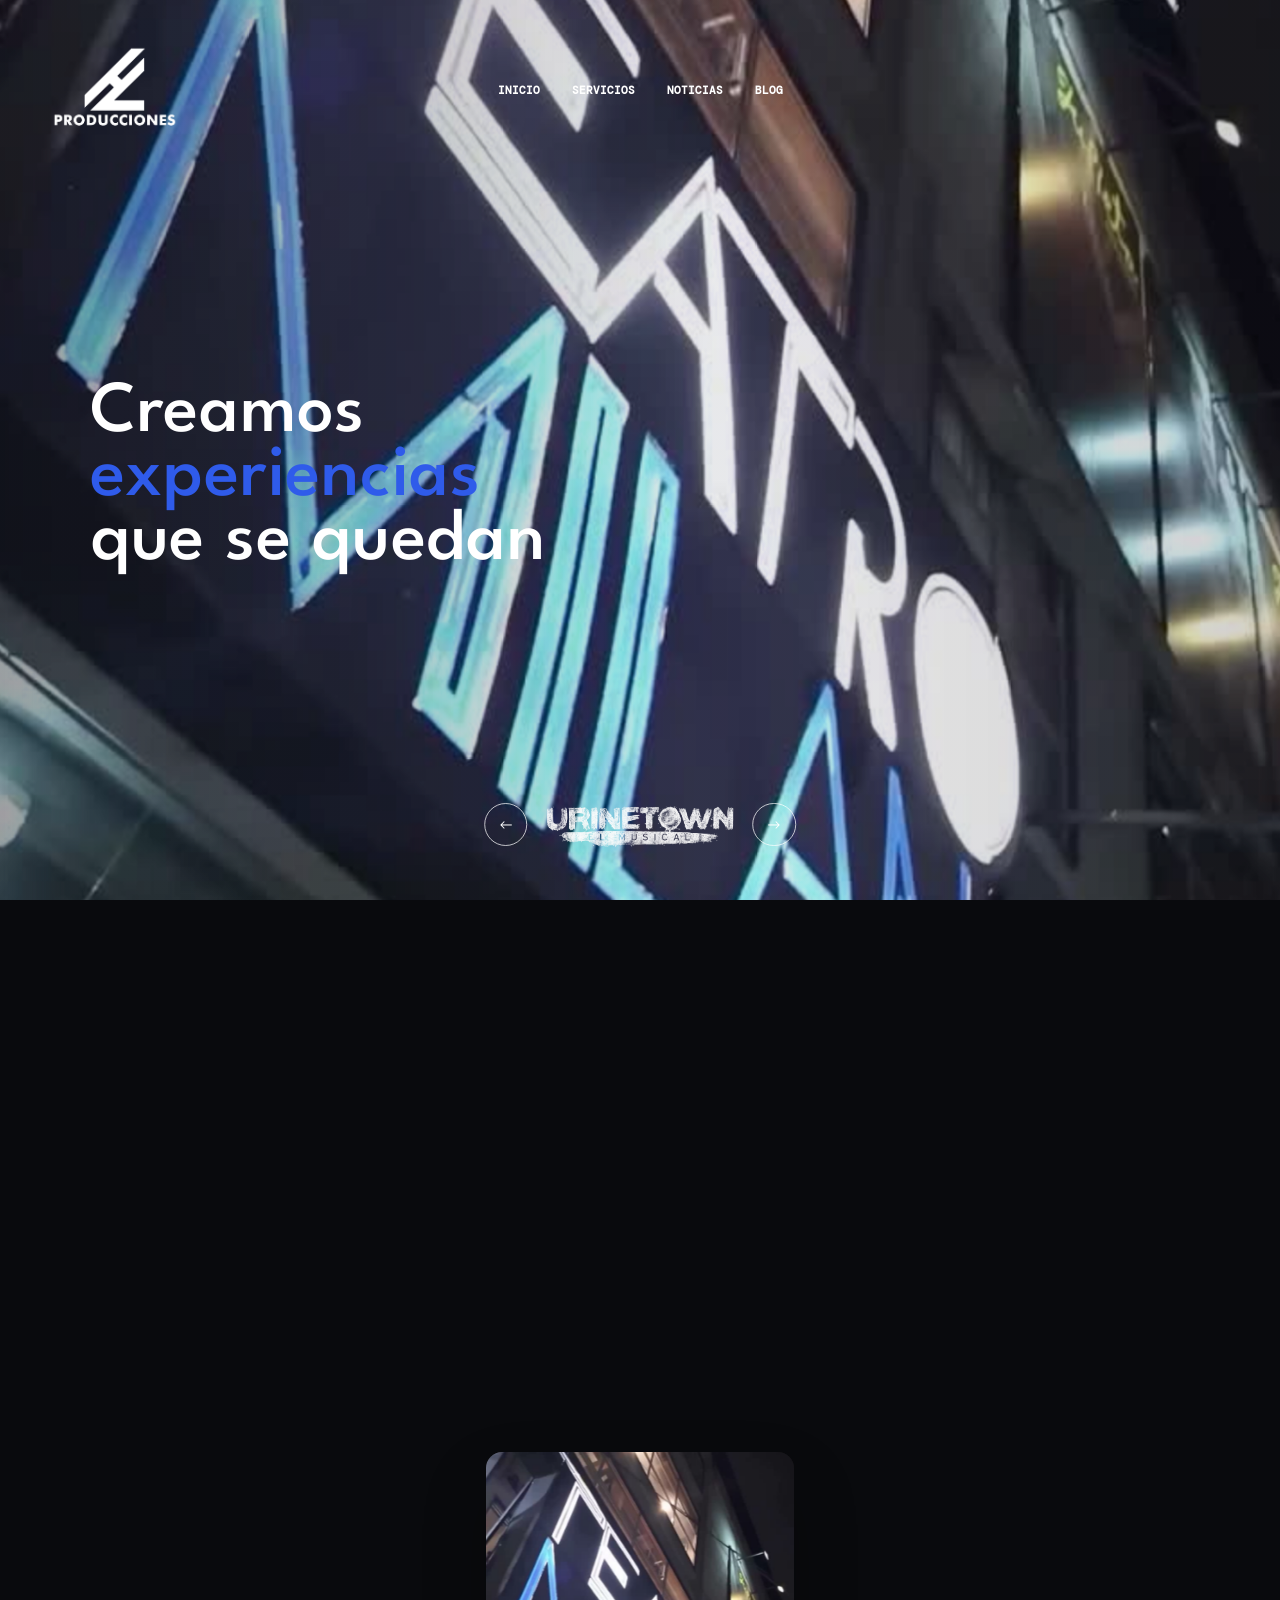
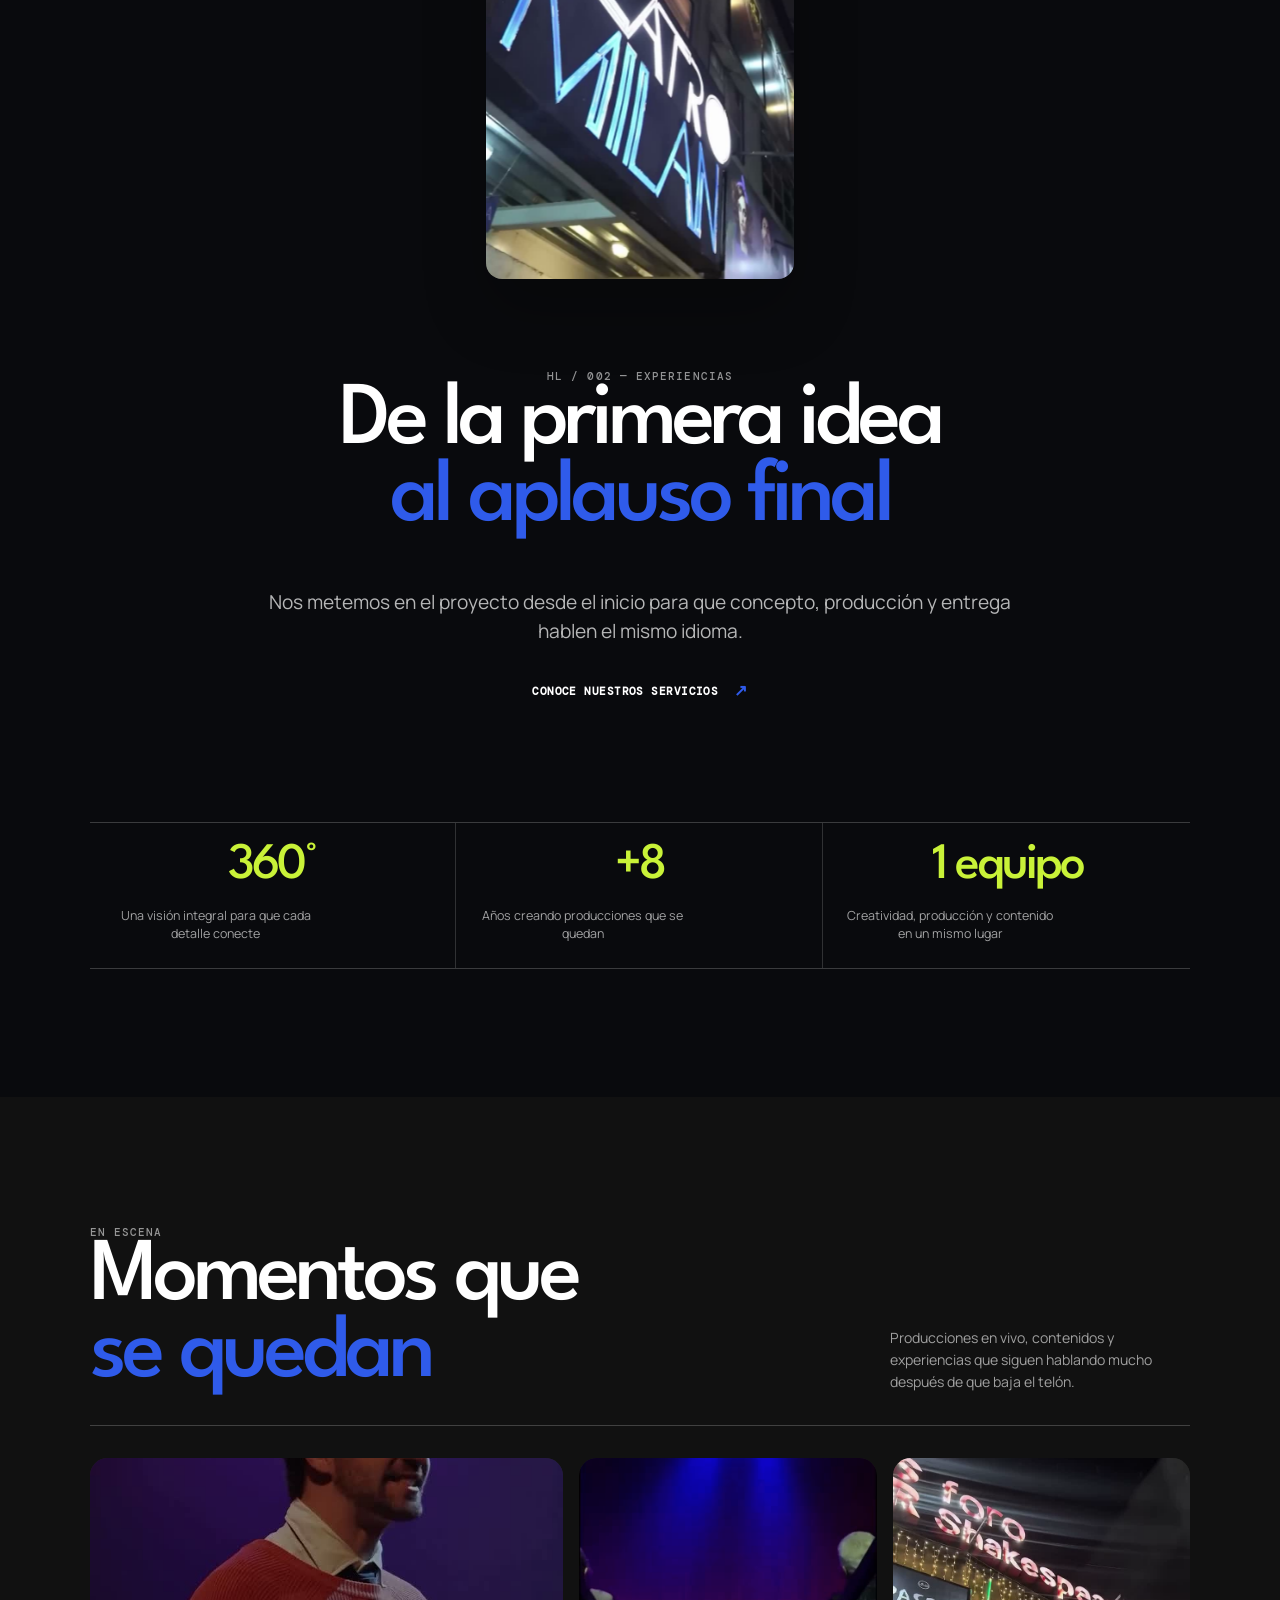
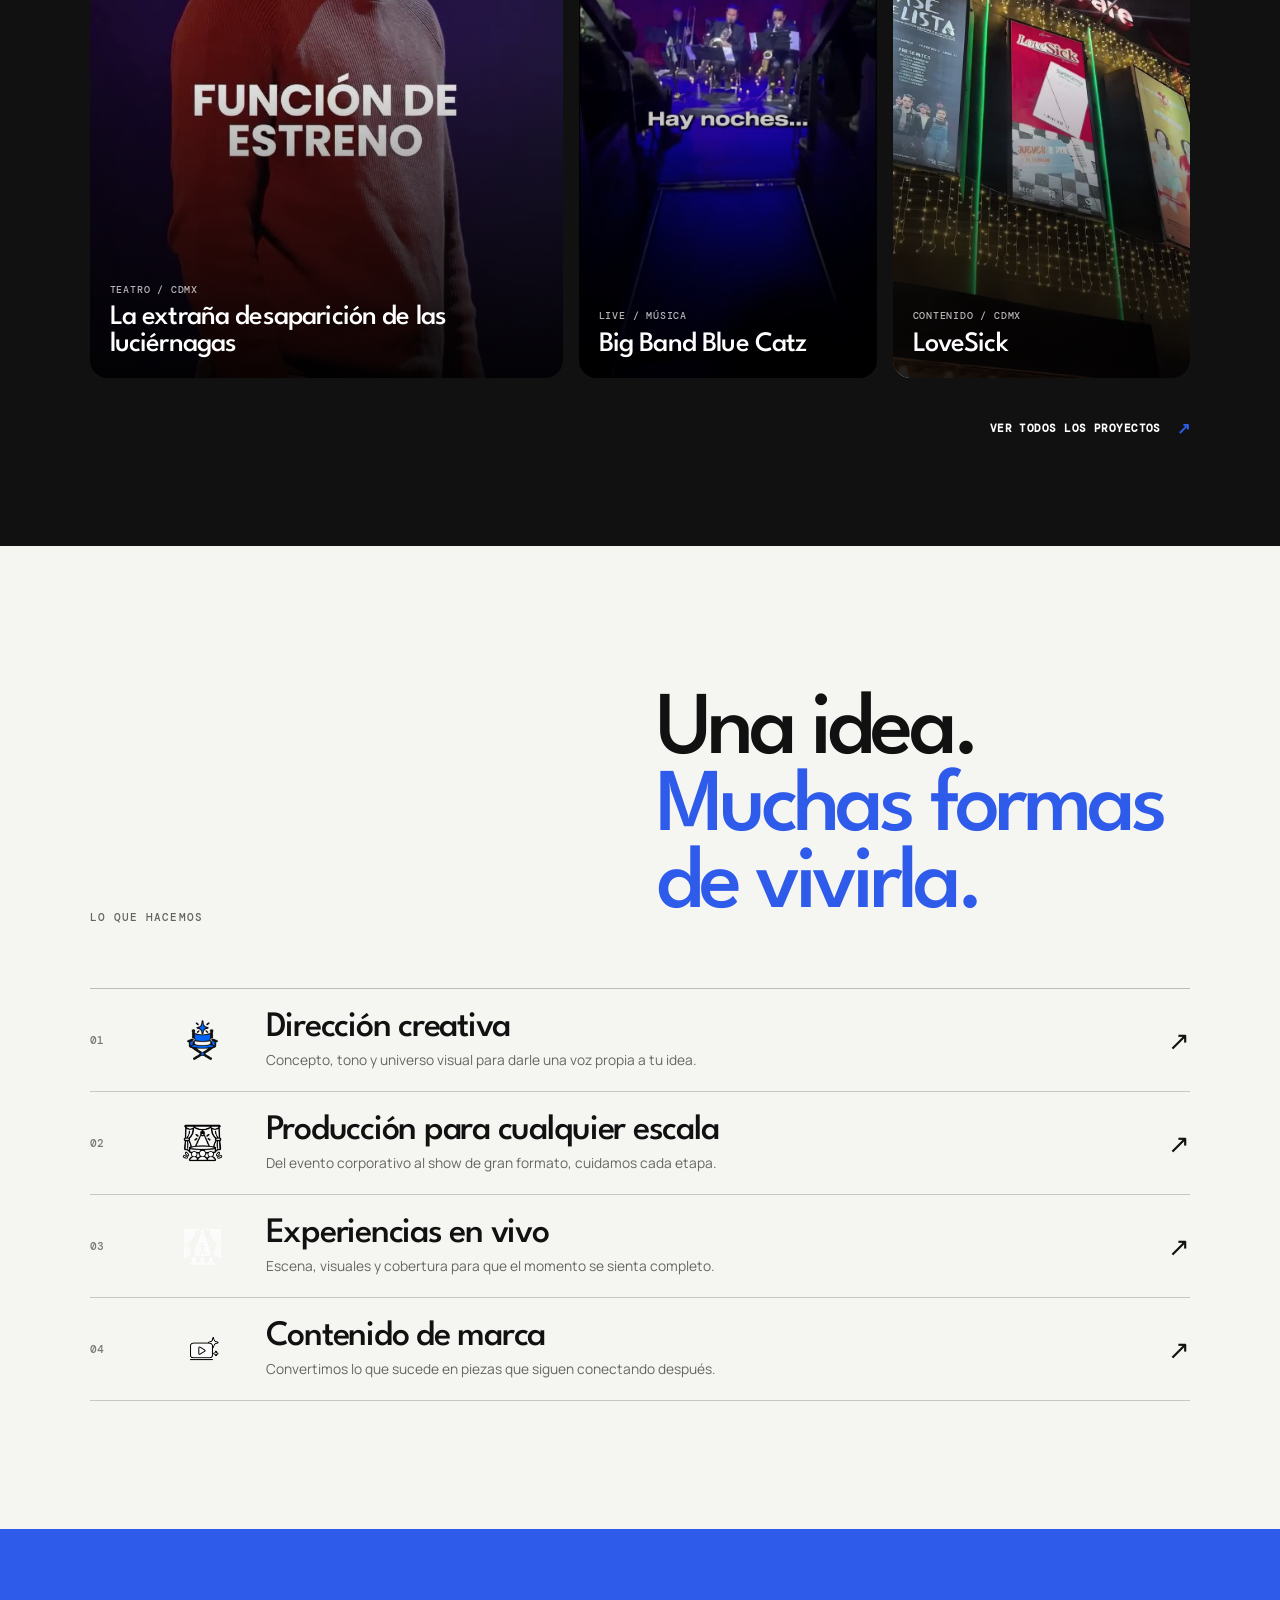
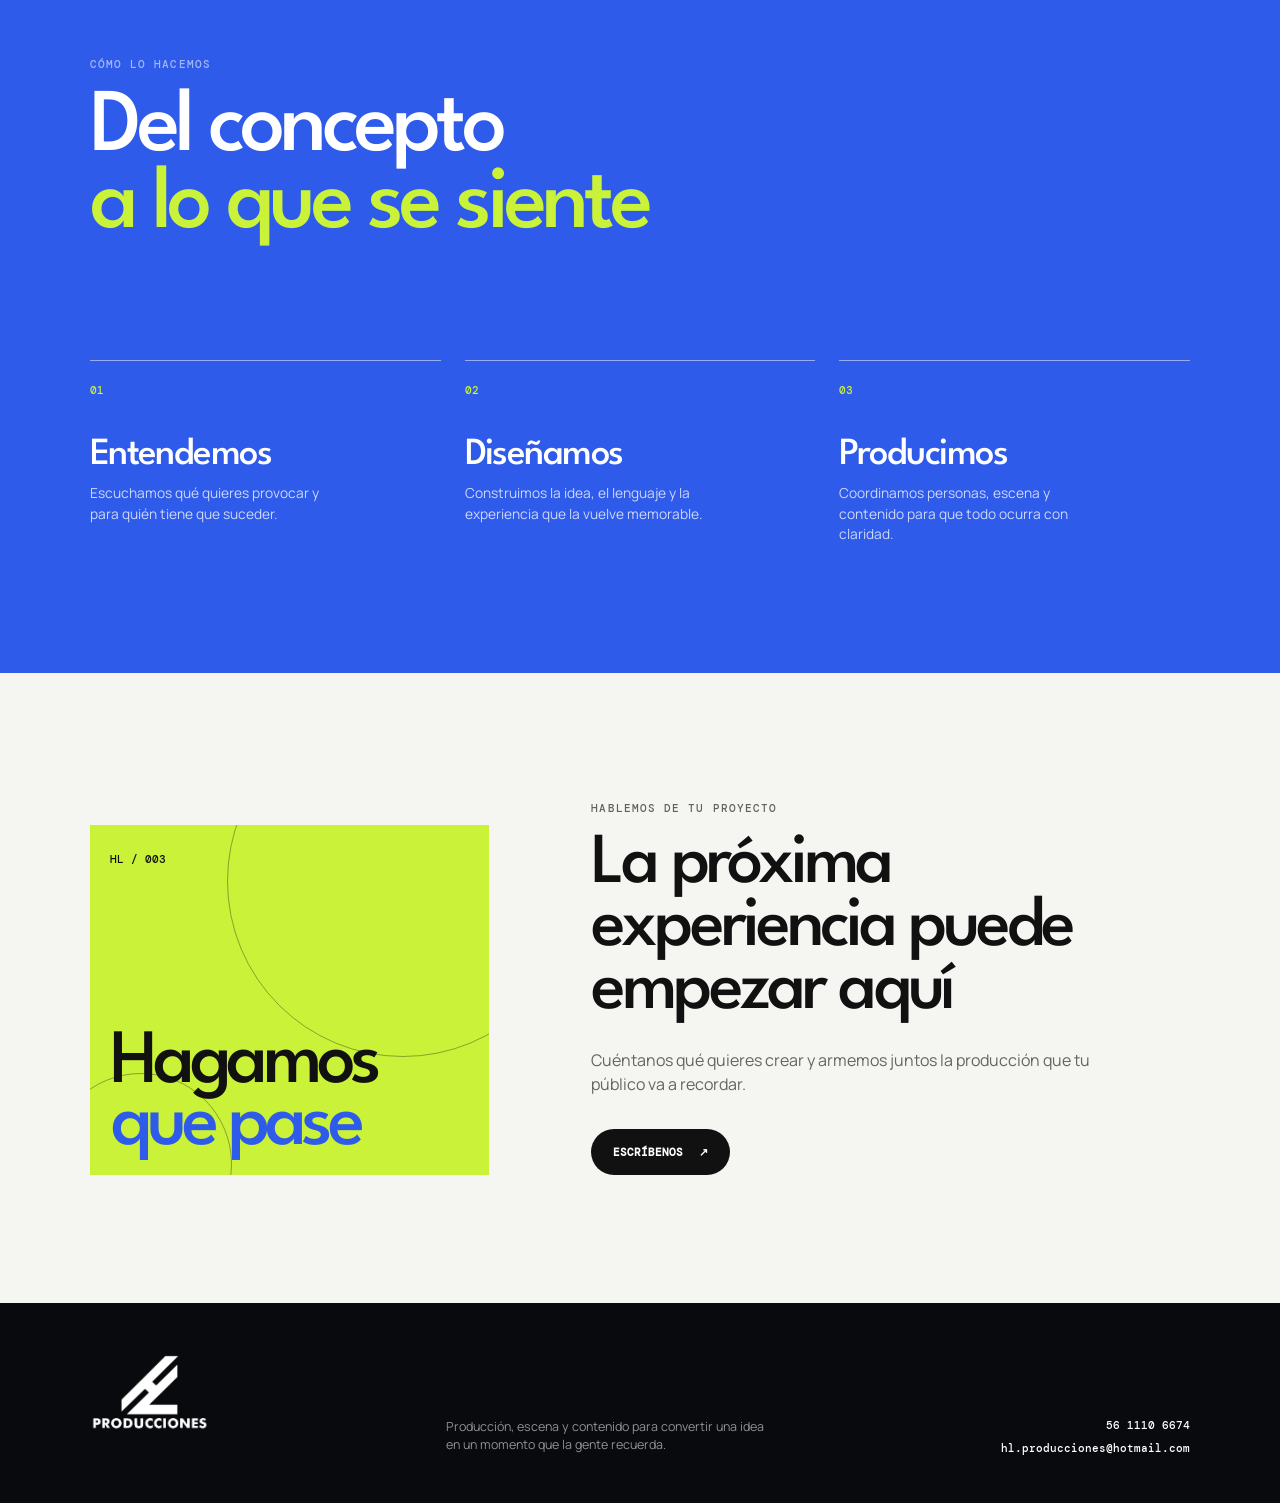
==== hl-home.html @ 24878f5d "Update hl-home.html" ====
<!doctype html>
<html lang="es">
  <head>
    <meta charset="UTF-8" />
    <meta name="viewport" content="width=device-width, initial-scale=1.0" />
    <meta name="description" content="HL Producciones convierte lo que sucede en vivo en historias que permanecen." />
    <title>HL Producciones — En vivo se queda</title>
    <link rel="icon" href="favicon.svg" type="image/svg+xml" />
    <link rel="preconnect" href="https://fonts.googleapis.com" />
    <link rel="preconnect" href="https://fonts.gstatic.com" crossorigin />
    <link href="https://fonts.googleapis.com/css2?family=DM+Mono:wght@400;500&family=League+Spartan:wght@600;700;800;900&family=Manrope:wght@400;500;600;700&display=swap" rel="stylesheet" />
    <link rel="stylesheet" href="hl-home.css?v=20261030-dcp-intro-1" />
  </head>
  <body>
    <main class="hl-home" id="inicio">
      <div class="hl-home-stage">
      <div class="hl-home-reel" aria-live="polite">
        <article class="hl-home-slide is-active" data-slide data-title="Urinetown / CDMX">
          <video autoplay muted loop playsinline preload="auto" poster="assets/poster-urinetownmx_hl_video.jpg" aria-label="Trailer de Urinetown"><source src="assets/urinetown-trailer.mp4" type="video/mp4" /></video>
        </article>
        <article class="hl-home-slide" data-slide data-title="Luciérnagas / CDMX">
          <video muted loop playsinline preload="metadata" poster="assets/poster-ig_luciernagas_desaparicion_hl_video.jpg" aria-label="Trailer de La extraña desaparición de las luciérnagas"><source src="assets/luciernagas-demo.mp4" type="video/mp4" /></video>
        </article>
        <article class="hl-home-slide" data-slide data-title="Premios ACPT / 2026">
          <video muted loop playsinline preload="metadata" aria-label="Premios ACPT 2026"><source src="assets/acpt-hero.mp4" type="video/mp4" /></video>
        </article>
        <article class="hl-home-slide" data-slide data-title="Big Band Blue Catz / Live">
          <video muted loop playsinline preload="metadata" poster="assets/poster-ig_hl_producciones_bigband_hl_001_video.jpg" aria-label="Big Band Blue Catz en vivo"><source src="assets/bluecatz-bigband.mp4" type="video/mp4" /></video>
        </article>
        <article class="hl-home-slide" data-slide data-title="LoveSICK / CDMX">
          <video muted loop playsinline preload="metadata" poster="assets/poster-ig_lovesick_cdmx_hl_001_video.jpg" aria-label="LoveSICK en Ciudad de México"><source src="assets/ig_lovesick_cdmx_hl_001_video.mp4" type="video/mp4" /></video>
        </article>
      </div>
      <div class="hl-home-wash" aria-hidden="true"></div>

      <header class="hl-home-header">
        <a class="hl-home-brand" href="index.html" aria-label="Volver a la página actual de HL Producciones"><img src="assets/hl-producciones-logo.png" alt="HL Producciones" /></a>
        <nav aria-label="Navegación de HL Producciones">
          <a href="index.html#inicio">Inicio</a>
          <a href="index.html?nav=20261027#inicio">Servicios</a>
          <a href="index.html#trabajo">Noticias</a>
          <a href="index.html#manifiesto">Blog</a>
        </nav>
      </header>

      <section class="hl-home-copy" aria-labelledby="hl-home-title">
        <h1 id="hl-home-title">Creamos<br /><em>experiencias</em><br />que se quedan</h1>
      </section>

      <div class="hl-home-controls" aria-label="Control del reel">
        <button type="button" data-prev aria-label="Video anterior">←</button>
        <div><strong data-current-title><img class="hl-home-current-logo" src="assets/urinetown-logo-generated.png" alt="Urinetown, el musical" /></strong></div>
        <button type="button" data-next aria-label="Siguiente video">→</button>
      </div>
      </div>
    </main>
    <section class="hl-home-intro hl-home-section" id="manifiesto" aria-labelledby="hl-home-intro-title">
      <div class="hl-home-intro-media" aria-hidden="true"></div>
      <div class="hl-home-section-kicker">HL / 002 — EXPERIENCIAS</div>
      <div class="hl-home-intro-grid">
        <h2 id="hl-home-intro-title">De la primera idea<br /><em>al aplauso final</em></h2>
        <div class="hl-home-intro-copy">
          <p>Nos metemos en el proyecto desde el inicio para que concepto, producción y entrega hablen el mismo idioma.</p>
          <a class="hl-home-outline-link" href="index.html?nav=20261027#servicios">Conoce nuestros servicios <span aria-hidden="true">↗</span></a>
        </div>
      </div>
      <div class="hl-home-metrics" aria-label="Experiencia de HL Producciones">
        <div><strong>360°</strong><span>Una visión integral para que cada detalle conecte</span></div>
        <div><strong>+8</strong><span>Años creando producciones que se quedan</span></div>
        <div><strong>1 equipo</strong><span>Creatividad, producción y contenido en un mismo lugar</span></div>
      </div>
    </section>

    <section class="hl-home-work hl-home-section" id="trabajo" aria-labelledby="hl-home-work-title">
      <div class="hl-home-work-heading">
        <div>
          <div class="hl-home-section-kicker">EN ESCENA</div>
          <h2 id="hl-home-work-title">Momentos que<br /><em>se quedan</em></h2>
        </div>
        <p>Producciones en vivo, contenidos y experiencias que siguen hablando mucho después de que baja el telón.</p>
      </div>
      <div class="hl-home-work-grid">
        <a class="hl-home-project hl-home-project--wide hl-home-reveal" href="index.html#trabajo">
          <img src="assets/poster-ig_luciernagas_desaparicion_hl_video.jpg" alt="La extraña desaparición de las luciérnagas" loading="lazy" />
          <span>Teatro / CDMX</span><strong>La extraña desaparición de las luciérnagas</strong>
        </a>
        <a class="hl-home-project hl-home-reveal" href="index.html#trabajo">
          <img src="assets/poster-ig_hl_producciones_bigband_hl_001_video.jpg" alt="Big Band Blue Catz en vivo" loading="lazy" />
          <span>Live / Música</span><strong>Big Band Blue Catz</strong>
        </a>
        <a class="hl-home-project hl-home-reveal" href="index.html#trabajo">
          <img src="assets/poster-ig_lovesick_cdmx_hl_001_video.jpg" alt="LoveSick en Ciudad de México" loading="lazy" />
          <span>Contenido / CDMX</span><strong>LoveSick</strong>
        </a>
      </div>
      <a class="hl-home-text-link" href="index.html#trabajo">Ver todos los proyectos <span aria-hidden="true">↗</span></a>
    </section>

    <section class="hl-home-services hl-home-section" id="servicios" aria-labelledby="hl-home-services-title">
      <div class="hl-home-services-heading">
        <div class="hl-home-section-kicker">LO QUE HACEMOS</div>
        <h2 id="hl-home-services-title">Una idea.<br /><em>Muchas formas de vivirla.</em></h2>
      </div>
      <div class="hl-home-service-list">
        <a href="index.html?nav=20261027#servicios" class="hl-home-service hl-home-reveal"><span>01</span><img src="assets/creative-direction-icon.png" alt="" aria-hidden="true" /><div><h3>Dirección creativa</h3><p>Concepto, tono y universo visual para darle una voz propia a tu idea.</p></div><b aria-hidden="true">↗</b></a>
        <a href="index.html?nav=20261027#servicios" class="hl-home-service hl-home-reveal"><span>02</span><img src="assets/corporate-show-icon-white-heads.png" alt="" aria-hidden="true" /><div><h3>Producción para cualquier escala</h3><p>Del evento corporativo al show de gran formato, cuidamos cada etapa.</p></div><b aria-hidden="true">↗</b></a>
        <a href="index.html?nav=20261027#servicios" class="hl-home-service hl-home-reveal"><span>03</span><img src="assets/live-experiences-icon-white.png" alt="" aria-hidden="true" /><div><h3>Experiencias en vivo</h3><p>Escena, visuales y cobertura para que el momento se sienta completo.</p></div><b aria-hidden="true">↗</b></a>
        <a href="index.html?nav=20261027#servicios" class="hl-home-service hl-home-reveal"><span>04</span><img src="assets/content-brand-icon-generated.png" alt="" aria-hidden="true" /><div><h3>Contenido de marca</h3><p>Convertimos lo que sucede en piezas que siguen conectando después.</p></div><b aria-hidden="true">↗</b></a>
      </div>
    </section>

    <section class="hl-home-process hl-home-section" id="proceso" aria-labelledby="hl-home-process-title">
      <div class="hl-home-section-kicker">CÓMO LO HACEMOS</div>
      <h2 id="hl-home-process-title">Del concepto<br /><em>a lo que se siente</em></h2>
      <ol class="hl-home-process-list">
        <li><span>01</span><h3>Entendemos</h3><p>Escuchamos qué quieres provocar y para quién tiene que suceder.</p></li>
        <li><span>02</span><h3>Diseñamos</h3><p>Construimos la idea, el lenguaje y la experiencia que la vuelve memorable.</p></li>
        <li><span>03</span><h3>Producimos</h3><p>Coordinamos personas, escena y contenido para que todo ocurra con claridad.</p></li>
      </ol>
    </section>

    <section class="hl-home-contact-section" id="contacto" aria-labelledby="hl-home-contact-title">
      <div class="hl-home-contact-art"><span>HL / 003</span><strong>Hagamos<br /><em>que pase</em></strong></div>
      <div class="hl-home-contact-copy"><div class="hl-home-section-kicker">HABLEMOS DE TU PROYECTO</div><h2 id="hl-home-contact-title">La próxima experiencia puede empezar aquí</h2><p>Cuéntanos qué quieres crear y armemos juntos la producción que tu público va a recordar.</p><a class="hl-home-button" href="mailto:hl.producciones@hotmail.com">Escríbenos <span aria-hidden="true">↗</span></a></div>
    </section>

    <footer class="hl-home-footer-new"><img src="assets/hl-producciones-logo.png" alt="HL Producciones" /><p>Producción, escena y contenido para convertir una idea en un momento que la gente recuerda.</p><div><a href="tel:+525611106674">56 1110 6674</a><a href="mailto:hl.producciones@hotmail.com">hl.producciones@hotmail.com</a></div></footer>
    <script src="hl-home.js?v=20261030-dcp-intro-1"></script>
    <script src="page-transition.js?v=20261027-2"></script>
  </body>
</html>
---- hl-home.css ----
@view-transition { navigation:auto; }

::view-transition-group(root) { animation-duration:.78s; animation-timing-function:cubic-bezier(.22,.78,.18,1); }
::view-transition-old(root) { animation:hl-page-away .78s both; transform-origin:center; }
::view-transition-new(root) { animation:hl-page-in .78s both; transform-origin:center; }
@keyframes hl-page-away {
  0% { opacity:1; transform:scale(1); filter:brightness(1); }
  58% { opacity:1; transform:scale(.94); filter:brightness(1.55); }
  100% { opacity:0; transform:scale(.82); filter:brightness(2.2); }
}
@keyframes hl-page-in {
  0% { opacity:0; transform:scale(1.08); filter:brightness(1.8); }
  42% { opacity:1; transform:scale(1.02); filter:brightness(1.18); }
  100% { opacity:1; transform:scale(1); filter:brightness(1); }
}
@media (prefers-reduced-motion:reduce) {
  ::view-transition-group(root), ::view-transition-old(root), ::view-transition-new(root) { animation-duration:1ms; }
}

.hl-transition-layer { position:fixed; inset:0; z-index:2147483647; pointer-events:none; opacity:0; background:linear-gradient(135deg,#070b18 0%,#101d42 34%,#203f9d 72%,#2f5bea 100%); clip-path:circle(0 at 50% 50%); }
.hl-transition-layer img { position:absolute; top:50%; left:50%; width:min(180px,28vw); height:auto; filter:brightness(0) invert(1); transform:translate(-50%,-50%); }
body.is-page-leaving .hl-transition-layer { opacity:1; animation:hl-flash-away .56s cubic-bezier(.7,0,.2,1) both; }
body.is-page-entering .hl-transition-layer { opacity:1; animation:hl-flash-reveal .82s cubic-bezier(.22,.78,.18,1) both; }
@keyframes hl-flash-away { 0% { clip-path:circle(0 at 50% 50%); opacity:0; } 28% { opacity:1; } 100% { clip-path:circle(150% at 50% 50%); opacity:1; } }
@keyframes hl-flash-reveal { 0% { clip-path:circle(150% at 50% 50%); opacity:1; } 72% { opacity:1; } 100% { clip-path:circle(0 at 50% 50%); opacity:0; } }
@media (prefers-reduced-motion:reduce) { body.is-page-leaving .hl-transition-layer, body.is-page-entering .hl-transition-layer { animation-duration:1ms; } }

:root { --ink:#090a0d; --lime:#c9f238; --white:#fff; --mono:"DM Mono", monospace; --display:"League Spartan", Arial, sans-serif; --body:"Manrope", Arial, sans-serif; --ease:cubic-bezier(.22,.78,.18,1); }
* { box-sizing:border-box; }
html, body { margin:0; min-height:100%; background:var(--ink); color:var(--white); font-family:var(--body); }
body { overflow-x:hidden; }
a { color:inherit; text-decoration:none; }
button { font:inherit; cursor:pointer; }
.hl-home { position:relative; min-height:150svh; background:var(--ink); }
.hl-home-stage { position:sticky; top:0; z-index:3; height:100svh; overflow:hidden; isolation:isolate; background:var(--ink); }
.hl-home-reel, .hl-home-wash, .hl-home-reel::after { position:absolute; inset:0; }
.hl-home-reel { z-index:-3; --reveal-progress:0; --reveal-x-inset:clamp(8rem,38vw,42rem); --reveal-top-inset:clamp(1rem,8vh,5rem); --reveal-bottom-inset:clamp(7rem,30vh,18rem); --reveal-radius:clamp(1.5rem,3vw,2.5rem); inset:calc(var(--reveal-top-inset) * var(--reveal-progress)) calc(var(--reveal-x-inset) * var(--reveal-progress)) calc(var(--reveal-bottom-inset) * var(--reveal-progress)) calc(var(--reveal-x-inset) * var(--reveal-progress)); overflow:hidden; border-radius:calc(var(--reveal-radius) * var(--reveal-progress)); background:#111; transform:none; will-change:transform,inset,border-radius; }
.hl-home-reel::after { content:""; z-index:2; pointer-events:none; background:linear-gradient(90deg,rgba(5,6,9,.38),rgba(5,6,9,.08) 56%,rgba(5,6,9,.18)); }
.hl-home-slide { position:absolute; inset:0; opacity:0; transition:opacity 1.15s var(--ease); }
.hl-home-slide.is-active { opacity:1; z-index:1; }
.hl-home-slide video { width:100%; height:100%; display:block; object-fit:cover; object-position:center; filter:none; transform:scale(1.01); will-change:transform; }
.hl-home-wash { z-index:-1; background:transparent; pointer-events:none; }
.hl-home-header { position:absolute; z-index:5; top:1.6rem; right:3.2rem; left:3.2rem; display:grid; grid-template-columns:1fr auto 1fr; align-items:center; gap:2rem; }
.hl-home-brand img { width:128px; display:block; filter:brightness(0) invert(1); }
.hl-home-header nav { display:flex; gap:2rem; font:600 .68rem var(--mono); text-transform:uppercase; }
.hl-home-header nav a { transition:color .25s ease; }
.hl-home-header nav a:hover, .hl-home-header nav a:focus-visible { color:#2f5bea; }
.hl-home-contact { justify-self:end; display:inline-flex; align-items:center; gap:.65rem; padding:.8rem 1.15rem; border-radius:999px; background:#fff; color:#111; font:700 .68rem var(--body); text-transform:uppercase; }
.hl-home-contact span { width:7px; height:7px; border-radius:50%; background:#e93642; }
.hl-home-copy { position:absolute; z-index:4; left:clamp(1.5rem,7vw,7rem); bottom:clamp(17rem,34vh,23rem); max-width:800px; will-change:transform,opacity; }
.hl-home-kicker { display:flex; align-items:center; gap:.65rem; margin:0 0 1.4rem; color:rgba(255,255,255,.74); font:500 .68rem var(--mono); letter-spacing:.08em; }
.hl-home-kicker i { width:7px; height:7px; border-radius:50%; background:var(--lime); box-shadow:0 0 0 5px rgba(201,242,56,.15); }
.hl-home-copy h1 { margin:0 0 1.2rem; max-width:850px; font:500 clamp(3.3rem,5.7vw,6.3rem)/.88 var(--display); letter-spacing:.01em; }
.hl-home-copy h1 em { color:#2f5bea; font-style:normal; }
.hl-home-copy p:not(.hl-home-kicker) { max-width:430px; margin:0 0 1.8rem; color:rgba(255,255,255,.85); font-size:clamp(.9rem,1.15vw,1.1rem); line-height:1.5; }
.hl-home-button { display:inline-flex; gap:1rem; align-items:center; padding:1rem 1.4rem; border-radius:999px; background:#fff; color:#111; font:700 .68rem var(--mono); text-transform:uppercase; transition:transform .25s var(--ease),background .25s ease; }
.hl-home-button:hover { background:var(--lime); transform:translateY(-3px); }
.hl-home-controls { position:absolute; z-index:20; isolation:isolate; pointer-events:auto; left:50%; right:auto; bottom:clamp(2rem,6vh,4rem); display:flex; align-items:center; gap:1.1rem; transform:translateX(-50%); }
.hl-home-controls button { position:relative; z-index:21; display:grid; width:2.7rem; height:2.7rem; place-items:center; border:1px solid rgba(255,255,255,.72); border-radius:50%; background:transparent; color:#fff; touch-action:manipulation; transition:.25s ease; }
.hl-home-controls button:hover { background:#fff; color:#111; }
.hl-home-controls div { display:grid; min-width:190px; gap:.3rem; text-align:center; }
.hl-home-controls strong { font:500 1rem/1 var(--display); }
.hl-home-current-logo { display:block; width:min(190px,32vw); height:auto; max-height:42px; object-fit:contain; transform:scale(1.55); transform-origin:center; }
.hl-home-follow { position:relative; z-index:1; display:grid; justify-items:center; min-height:56vh; padding:clamp(5rem,10vw,10rem) 1.5rem; background:#090a0d; color:#fff; text-align:center; transform:translateY(calc((1 - var(--follow-enter, 0)) * 1.5rem)); }
.hl-home-follow-kicker { margin:0 0 1.4rem; color:#2f5bea; font:500 .68rem var(--mono); letter-spacing:.1em; text-transform:uppercase; }
.hl-home-follow h2 { max-width:760px; margin:0; font:500 clamp(2.4rem,5.5vw,5.8rem)/.9 var(--display); letter-spacing:.01em; }
.hl-home-follow-body { max-width:520px; margin:2rem 0 0; color:rgba(255,255,255,.7); font-size:clamp(.9rem,1.2vw,1.1rem); line-height:1.55; }
.hl-home-footer { position:absolute; z-index:4; right:clamp(1.5rem,7vw,7rem); bottom:1.8rem; left:clamp(1.5rem,7vw,7rem); display:flex; align-items:center; gap:clamp(1.2rem,3.8vw,4rem); border-top:1px solid rgba(255,255,255,.28); padding-top:1rem; }
.hl-home-footer span { margin-right:auto; color:rgba(255,255,255,.58); font:500 .58rem var(--mono); letter-spacing:.08em; white-space:nowrap; }
.hl-home-footer img { max-width:108px; max-height:25px; width:auto; object-fit:contain; filter:brightness(0) invert(1); opacity:.8; }
@media (max-width:900px) { .hl-home-header { top:1rem; right:1.2rem; left:1.2rem; grid-template-columns:1fr auto; }.hl-home-header nav { position:absolute; top:4.3rem; right:0; display:none; padding:1rem; background:rgba(7,8,11,.92); }.hl-home-header nav.is-open { display:grid; }.hl-home-reel { --reveal-x-inset:clamp(1rem,6vw,2.5rem); --reveal-top-inset:1rem; --reveal-bottom-inset:clamp(9rem,24vh,14rem); --reveal-radius:1.25rem; }.hl-home-copy { right:1.5rem; bottom:19rem; left:1.5rem; }.hl-home-copy h1 { font-size:clamp(3rem,12.5vw,5.9rem); }.hl-home-controls { right:auto; bottom:3rem; left:50%; justify-content:center; transform:translateX(-50%); }.hl-home-controls div { min-width:0; flex:0 1 190px; }.hl-home-footer { right:1.5rem; bottom:1rem; left:1.5rem; gap:1rem; overflow:hidden; }.hl-home-footer span { display:none; }.hl-home-footer img { max-width:72px; max-height:20px; } }
@media (min-width:901px) and (max-height:700px) { .hl-home-header { top:1rem; right:2rem; left:2rem; gap:1rem; }.hl-home-brand img { width:100px; }.hl-home-header nav { gap:1.25rem; font-size:.6rem; }.hl-home-copy { bottom:11rem; max-width:620px; }.hl-home-copy h1 { max-width:620px; font-size:clamp(3.45rem,5.4vw,4.8rem); line-height:.9; }.hl-home-controls { bottom:1.25rem; gap:.85rem; }.hl-home-controls div { min-width:150px; }.hl-home-current-logo { width:min(155px,20vw); max-height:34px; transform:scale(1.35); } }
@media (max-width:560px) { .hl-home { min-height:165svh; }.hl-home-reel { --reveal-inset:1.25rem; --reveal-radius:1rem; }.hl-home-brand img { width:106px; }.hl-home-contact { padding:.7rem .85rem; font-size:.58rem; }.hl-home-copy { bottom:21rem; }.hl-home-copy h1 { font-size:clamp(2.7rem,12.5vw,4.1rem); }.hl-home-copy p:not(.hl-home-kicker) { max-width:300px; font-size:.82rem; }.hl-home-controls { bottom:2.5rem; }.hl-home-controls div { flex-basis:150px; }.hl-home-controls strong { font-size:.9rem; }.hl-home-footer img { max-width:58px; max-height:17px; } }
@media (prefers-reduced-motion:reduce) { .hl-home { min-height:100svh; }.hl-home-stage { position:relative; }.hl-home-reel { inset:0; border-radius:0; opacity:1 !important; transform:none !important; }.hl-home-follow { transform:none; } }
@media (prefers-reduced-motion:reduce) { .hl-home-slide { transition:none; }.hl-home-slide video { transform:none; } }

/* Home narrative sections: the same editorial rhythm as the hero, adapted to HL. */
.hl-home-section { position:relative; padding:clamp(5rem,10vw,10rem) clamp(1.25rem,7vw,7rem); }
.hl-home-section-kicker { color:rgba(255,255,255,.56); font:500 .68rem var(--mono); letter-spacing:.1em; text-transform:uppercase; }
.hl-home-intro { --hero-overlap:0px; position:relative; z-index:1; margin-top:0; padding-top:clamp(4rem,8vw,7rem); background:#090a0d; text-align:center; }
.hl-home-intro-media { width:min(24rem,24vw); aspect-ratio:.72; margin:0 auto clamp(3.5rem,7vw,6rem); overflow:hidden; border-radius:1rem; background:#111; box-shadow:0 2rem 4rem rgba(0,0,0,.24); }
.hl-home-intro-media .hl-home-slide { position:relative; inset:auto; height:100%; opacity:1; }
.hl-home-intro-media video { width:100%; height:100%; display:block; object-fit:cover; }
.hl-home-intro-grid { display:block; max-width:1050px; margin:0 auto; }
.hl-home-intro h2, .hl-home-work h2, .hl-home-services h2, .hl-home-process h2 { margin:0; color:#fff; font:500 clamp(3rem,7vw,7.4rem)/.86 var(--display); letter-spacing:-.055em; }
.hl-home-intro h2 em, .hl-home-work h2 em, .hl-home-services h2 em, .hl-home-process h2 em { color:#2f5bea; font-style:normal; }
.hl-home-intro-copy { max-width:760px; margin:clamp(2rem,4vw,3.5rem) auto 0; padding-bottom:.35rem; }
.hl-home-intro-copy p { margin:0 0 2rem; color:rgba(255,255,255,.7); font-size:clamp(1rem,1.5vw,1.25rem); line-height:1.5; }
.hl-home-outline-link, .hl-home-text-link { display:inline-flex; gap:1rem; align-items:center; color:#fff; font:600 .7rem var(--mono); letter-spacing:.04em; text-transform:uppercase; }
.hl-home-outline-link span, .hl-home-text-link span { color:#2f5bea; font-size:1rem; }
.hl-home-metrics { display:grid; grid-template-columns:repeat(3,1fr); gap:1px; margin-top:clamp(4rem,9vw,9rem); border-top:1px solid rgba(255,255,255,.2); border-bottom:1px solid rgba(255,255,255,.2); }
.hl-home-metrics div { display:grid; gap:.8rem; min-height:145px; padding:1.25rem 1rem; border-right:1px solid rgba(255,255,255,.16); }
.hl-home-metrics div:last-child { border-right:0; }
.hl-home-metrics strong { color:#c9f238; font:500 clamp(2rem,4vw,4.2rem)/.9 var(--display); letter-spacing:-.06em; }
.hl-home-metrics span { max-width:220px; color:rgba(255,255,255,.62); font-size:.78rem; line-height:1.45; }
.hl-home-work { background:#111; }
.hl-home-work-heading { display:flex; justify-content:space-between; align-items:end; gap:2rem; padding-bottom:2rem; border-bottom:1px solid rgba(255,255,255,.2); }
.hl-home-work-heading > p { max-width:300px; margin:0; color:rgba(255,255,255,.6); font-size:.88rem; line-height:1.55; }
.hl-home-work-grid { display:grid; grid-template-columns:1.35fr .85fr .85fr; gap:1rem; margin:2rem 0 2.5rem; }
.hl-home-project { position:relative; display:flex; min-height:370px; flex-direction:column; justify-content:end; overflow:hidden; padding:1.25rem; border-radius:1.1rem; background:#202020; color:#fff; isolation:isolate; transition:transform .45s var(--ease); }
.hl-home-project--wide { min-height:520px; }
.hl-home-project::after { content:""; position:absolute; z-index:-1; inset:35% 0 0; background:linear-gradient(180deg,transparent,rgba(0,0,0,.88)); }
.hl-home-project img { position:absolute; z-index:-2; inset:0; width:100%; height:100%; object-fit:cover; filter:saturate(.8); transition:transform .7s var(--ease), filter .7s ease; }
.hl-home-project:hover { transform:translateY(-6px); }
.hl-home-project:hover img { transform:scale(1.06); filter:saturate(1); }
.hl-home-project span { color:rgba(255,255,255,.7); font:500 .62rem var(--mono); letter-spacing:.08em; text-transform:uppercase; }
.hl-home-project strong { max-width:400px; margin-top:.55rem; font:500 clamp(1.35rem,2.2vw,2.15rem)/.95 var(--display); letter-spacing:-.03em; }
.hl-home-text-link { float:right; }
.hl-home-services { background:#f5f5f2; color:#111; }
.hl-home-services .hl-home-section-kicker { color:#62645e; }
.hl-home-services h2 { margin-top:1.2rem; color:#111; }
.hl-home-services h2 em { color:#2f5bea; }
.hl-home-services-heading { display:grid; grid-template-columns:1fr 1fr; align-items:end; gap:2rem; margin-bottom:4rem; }
.hl-home-service-list { border-top:1px solid rgba(17,17,17,.25); }
.hl-home-service { display:grid; grid-template-columns:4rem 4rem minmax(0,1fr) auto; gap:1.5rem; align-items:center; padding:1.35rem 0; border-bottom:1px solid rgba(17,17,17,.2); color:#111; transition:padding .35s var(--ease),color .25s ease; }
.hl-home-service:hover { padding-inline:1rem; color:#2f5bea; }
.hl-home-service > span { font:500 .68rem var(--mono); color:#777; }
.hl-home-service img { width:3.1rem; height:3.1rem; object-fit:contain; }
.hl-home-service h3 { margin:0 0 .3rem; font:500 clamp(1.4rem,2.8vw,2.6rem)/.95 var(--display); letter-spacing:-.035em; }
.hl-home-service p { max-width:540px; margin:0; color:#65665f; font-size:.86rem; line-height:1.45; }
.hl-home-service b { font-size:1.6rem; font-weight:400; }
.hl-home-process { background:#2f5bea; }
.hl-home-process h2 { margin-top:1.2rem; }
.hl-home-process h2 em { color:#c9f238; }
.hl-home-process-list { display:grid; grid-template-columns:repeat(3,1fr); gap:1.5rem; margin:clamp(4rem,9vw,8rem) 0 0; padding:0; list-style:none; }
.hl-home-process-list li { padding-top:1rem; border-top:1px solid rgba(255,255,255,.5); }
.hl-home-process-list span { color:#c9f238; font:500 .68rem var(--mono); }
.hl-home-process-list h3 { margin:2.4rem 0 .7rem; color:#fff; font:500 clamp(1.6rem,3vw,3rem) var(--display); letter-spacing:-.04em; }
.hl-home-process-list p { max-width:260px; margin:0; color:rgba(255,255,255,.76); font-size:.86rem; line-height:1.5; }
.hl-home-contact-section { display:grid; grid-template-columns:.8fr 1.2fr; gap:clamp(2rem,8vw,8rem); align-items:end; padding:clamp(5rem,10vw,10rem) clamp(1.25rem,7vw,7rem); background:#f5f5f2; color:#111; }
.hl-home-contact-art { position:relative; min-height:350px; overflow:hidden; padding:1.3rem; background:#c9f238; }
.hl-home-contact-art::before, .hl-home-contact-art::after { content:""; position:absolute; border:1px solid rgba(17,17,17,.35); border-radius:50%; }
.hl-home-contact-art::before { width:350px; height:350px; top:-120px; right:-90px; }
.hl-home-contact-art::after { width:180px; height:180px; bottom:-80px; left:-40px; }
.hl-home-contact-art span { font:500 .68rem var(--mono); }
.hl-home-contact-art strong { position:absolute; z-index:1; bottom:1.2rem; left:1.3rem; color:#111; font:500 clamp(3rem,6vw,6.8rem)/.8 var(--display); letter-spacing:-.07em; }
.hl-home-contact-art em { color:#2f5bea; font-style:normal; }
.hl-home-contact-copy .hl-home-section-kicker { color:#61635b; }
.hl-home-contact-copy h2 { max-width:760px; margin:1.2rem 0 1.5rem; font:500 clamp(2.7rem,5.6vw,6rem)/.88 var(--display); letter-spacing:-.055em; }
.hl-home-contact-copy p { max-width:500px; margin:0 0 2rem; color:#64665e; font-size:1rem; line-height:1.55; }
.hl-home-button { display:inline-flex; gap:1rem; align-items:center; padding:1rem 1.35rem; border-radius:999px; background:#111; color:#fff; font:600 .68rem var(--mono); text-transform:uppercase; transition:background .25s ease,transform .25s var(--ease); }
.hl-home-button:hover { background:#2f5bea; transform:translateY(-3px); }
.hl-home-footer-new { display:grid; grid-template-columns:1fr 1.2fr 1fr; gap:2rem; align-items:end; padding:2rem clamp(1.25rem,7vw,7rem) 3rem; background:#090a0d; color:#fff; }
.hl-home-footer-new img { width:120px; filter:brightness(0) invert(1); }
.hl-home-footer-new p { max-width:330px; margin:0; color:rgba(255,255,255,.55); font-size:.78rem; line-height:1.5; }
.hl-home-footer-new div { display:grid; justify-items:end; gap:.55rem; font:500 .68rem var(--mono); }
.hl-home-footer-new a:hover { color:#2f5bea; }
.hl-home-reveal { opacity:0; transform:translateY(24px); transition:opacity .7s var(--ease),transform .7s var(--ease); }
.hl-home-reveal.is-visible { opacity:1; transform:none; }
@media (max-width:800px) {
  .hl-home-intro-media { width:min(16rem,62vw); }
  .hl-home-intro-grid, .hl-home-services-heading, .hl-home-contact-section { grid-template-columns:1fr; }
  .hl-home-work-heading { display:grid; align-items:start; }
  .hl-home-work-grid { grid-template-columns:1fr 1fr; }
  .hl-home-project--wide { grid-column:1 / -1; min-height:390px; }
  .hl-home-project { min-height:260px; }
  .hl-home-service { grid-template-columns:2.2rem 3rem minmax(0,1fr) auto; gap:.75rem; }
  .hl-home-service img { width:2.5rem; height:2.5rem; }
  .hl-home-service p { font-size:.76rem; }
  .hl-home-process-list { grid-template-columns:1fr; gap:2rem; }   
  .hl-home-process-list h3 { margin-top:1.25rem; }
  .hl-home-contact-art { min-height:260px; }
  .hl-home-footer-new { grid-template-columns:1fr; gap:1.4rem; }
  .hl-home-footer-new div { justify-items:start; }
}
@media (max-width:520px) {
  .hl-home-section { padding:4.5rem 1.25rem; }
  .hl-home-metrics { grid-template-columns:1fr; }
  .hl-home-metrics div { min-height:0; border-right:0; border-bottom:1px solid rgba(255,255,255,.16); }
  .hl-home-metrics div:last-child { border-bottom:0; }
  .hl-home-work-grid { grid-template-columns:1fr; }
  .hl-home-project--wide { grid-column:auto; min-height:340px; }
  .hl-home-project { min-height:300px; }
  .hl-home-service { grid-template-columns:2rem 2.7rem minmax(0,1fr); }
  .hl-home-service b { display:none; }
  .hl-home-service h3 { font-size:1.35rem; }
  .hl-home-service p { font-size:.72rem; }
}
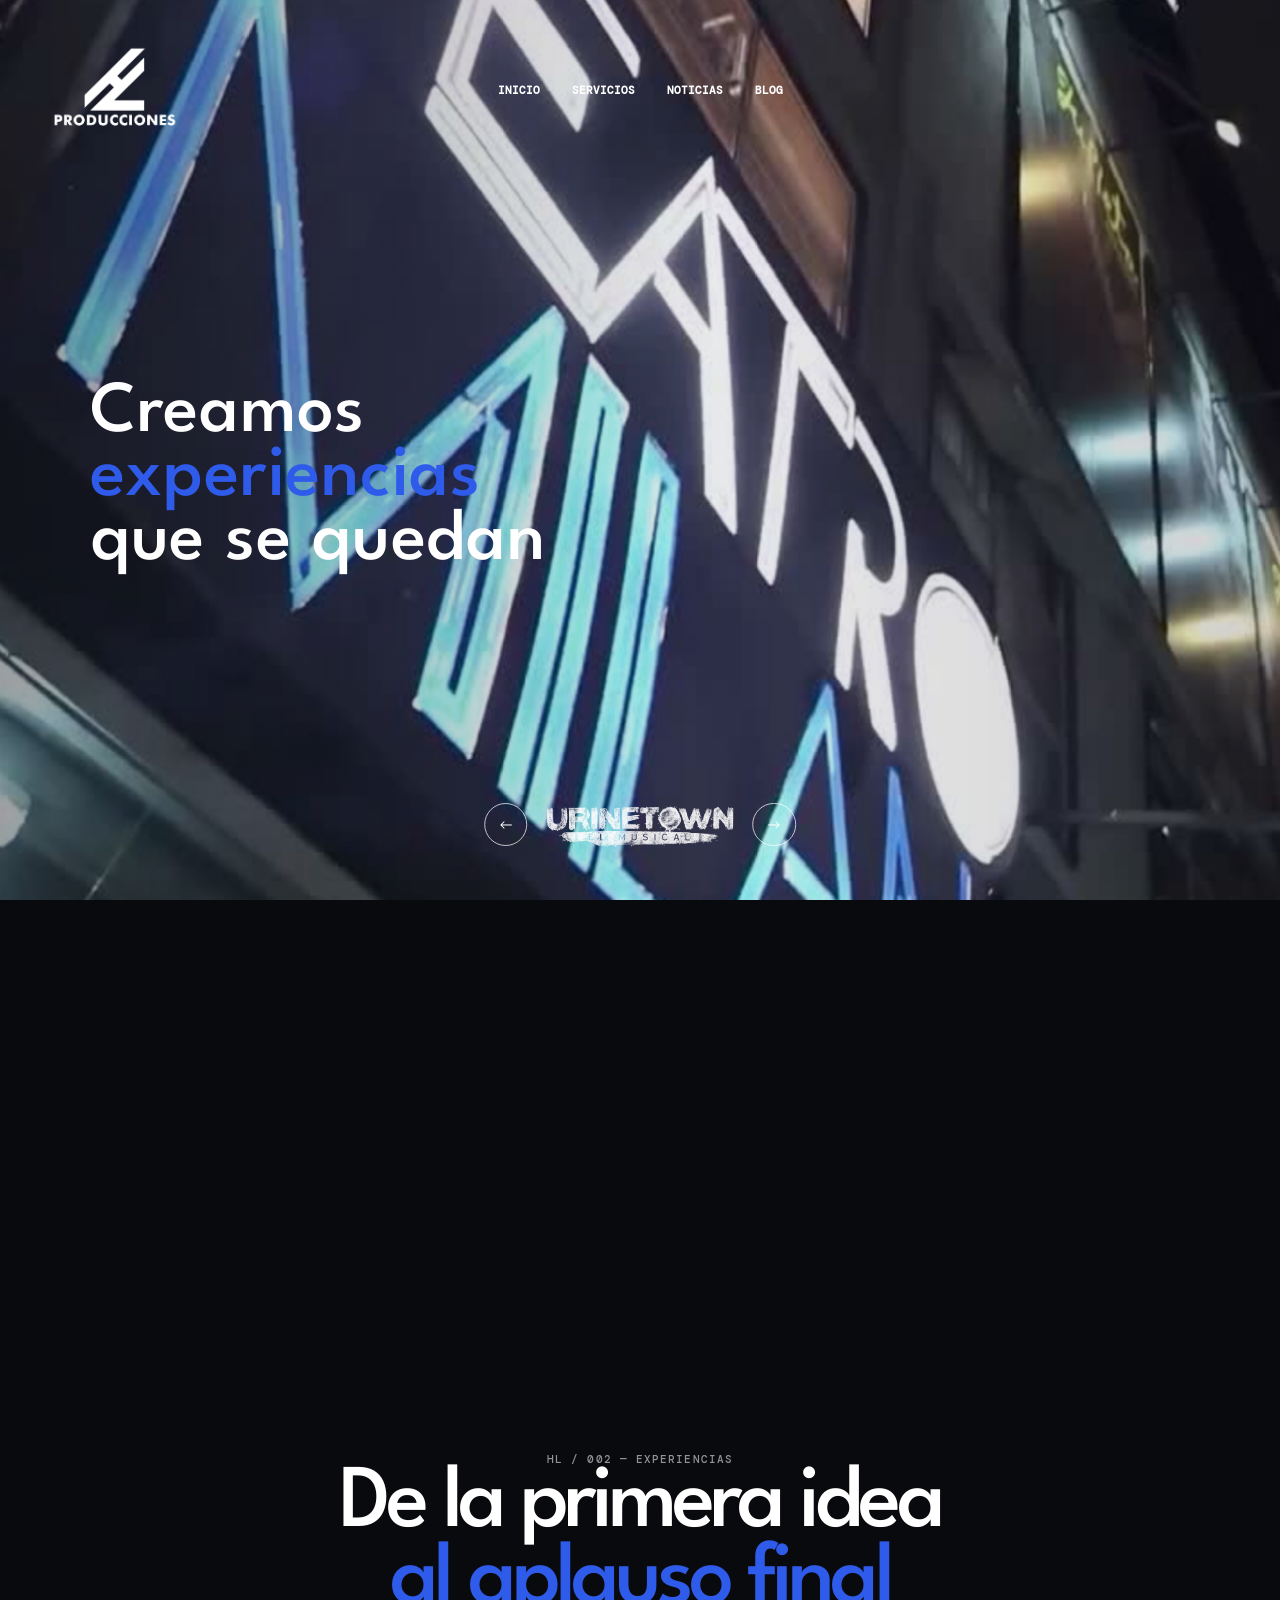
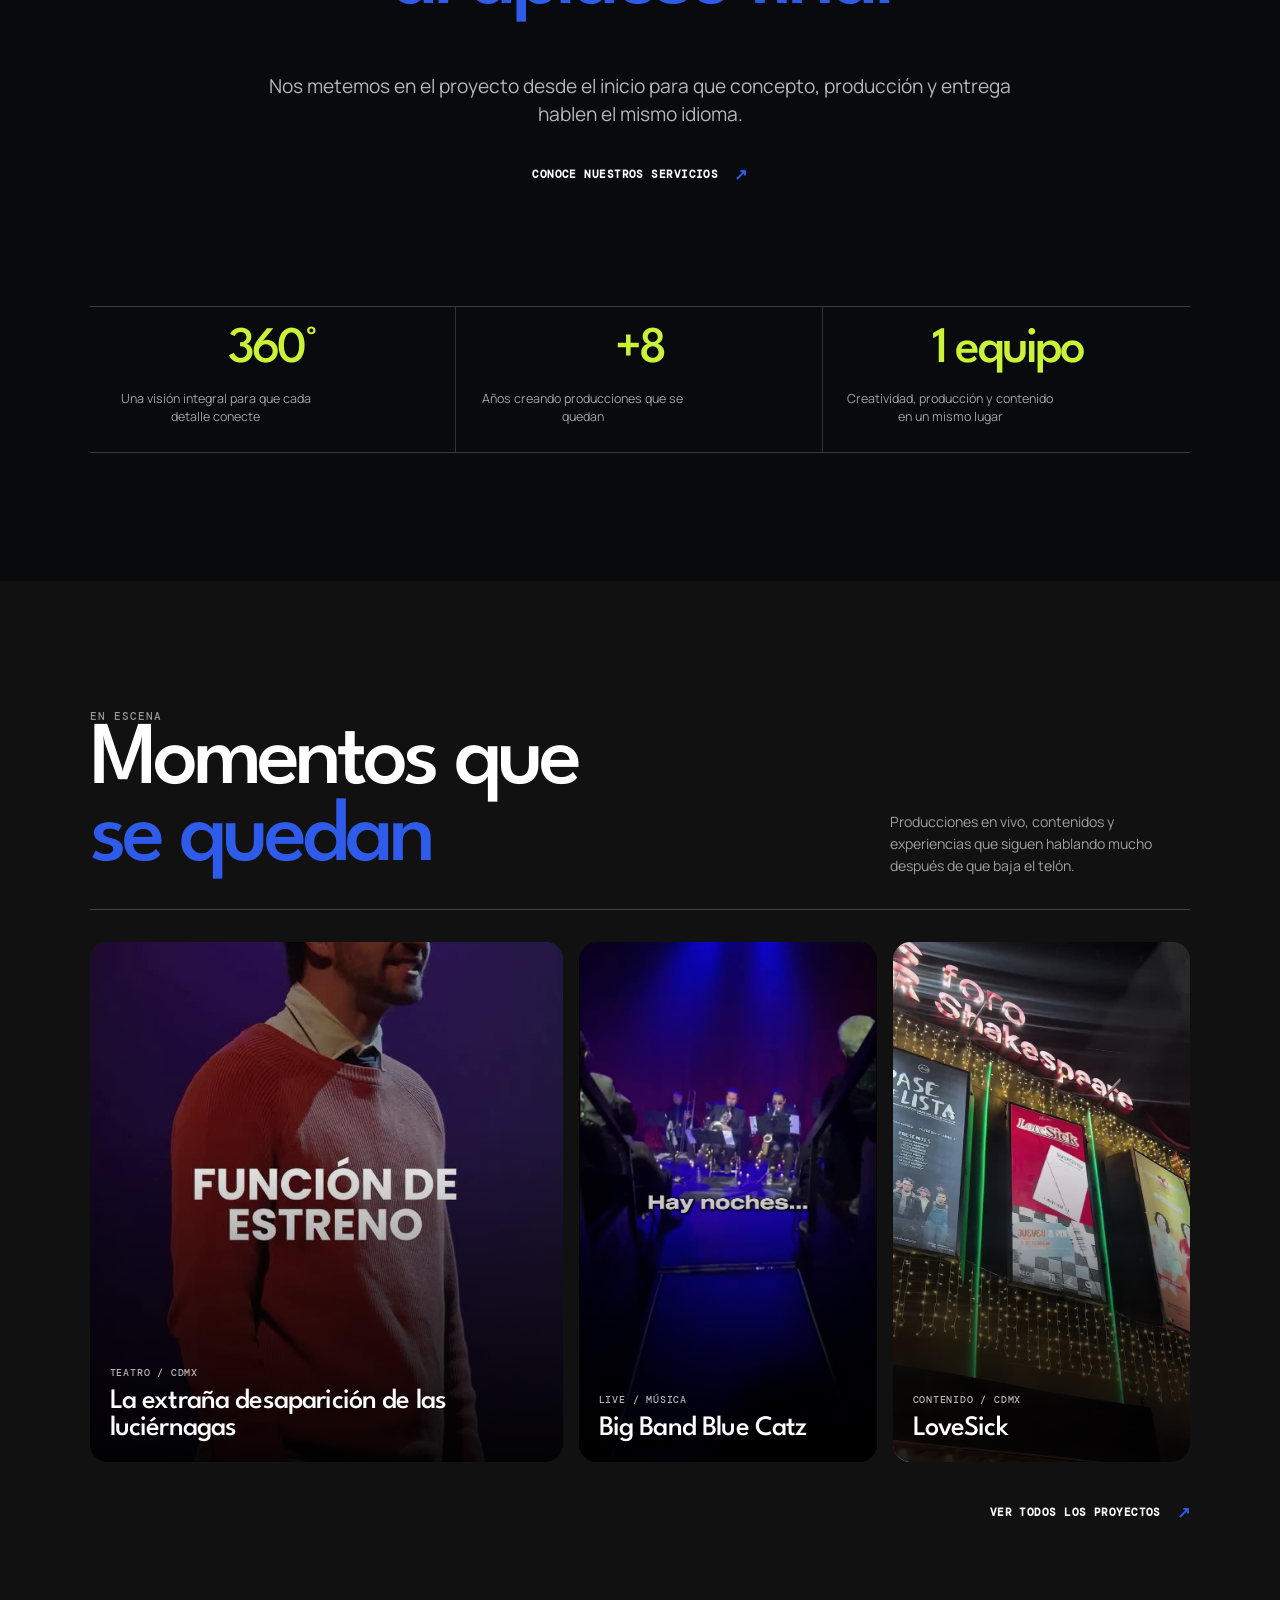
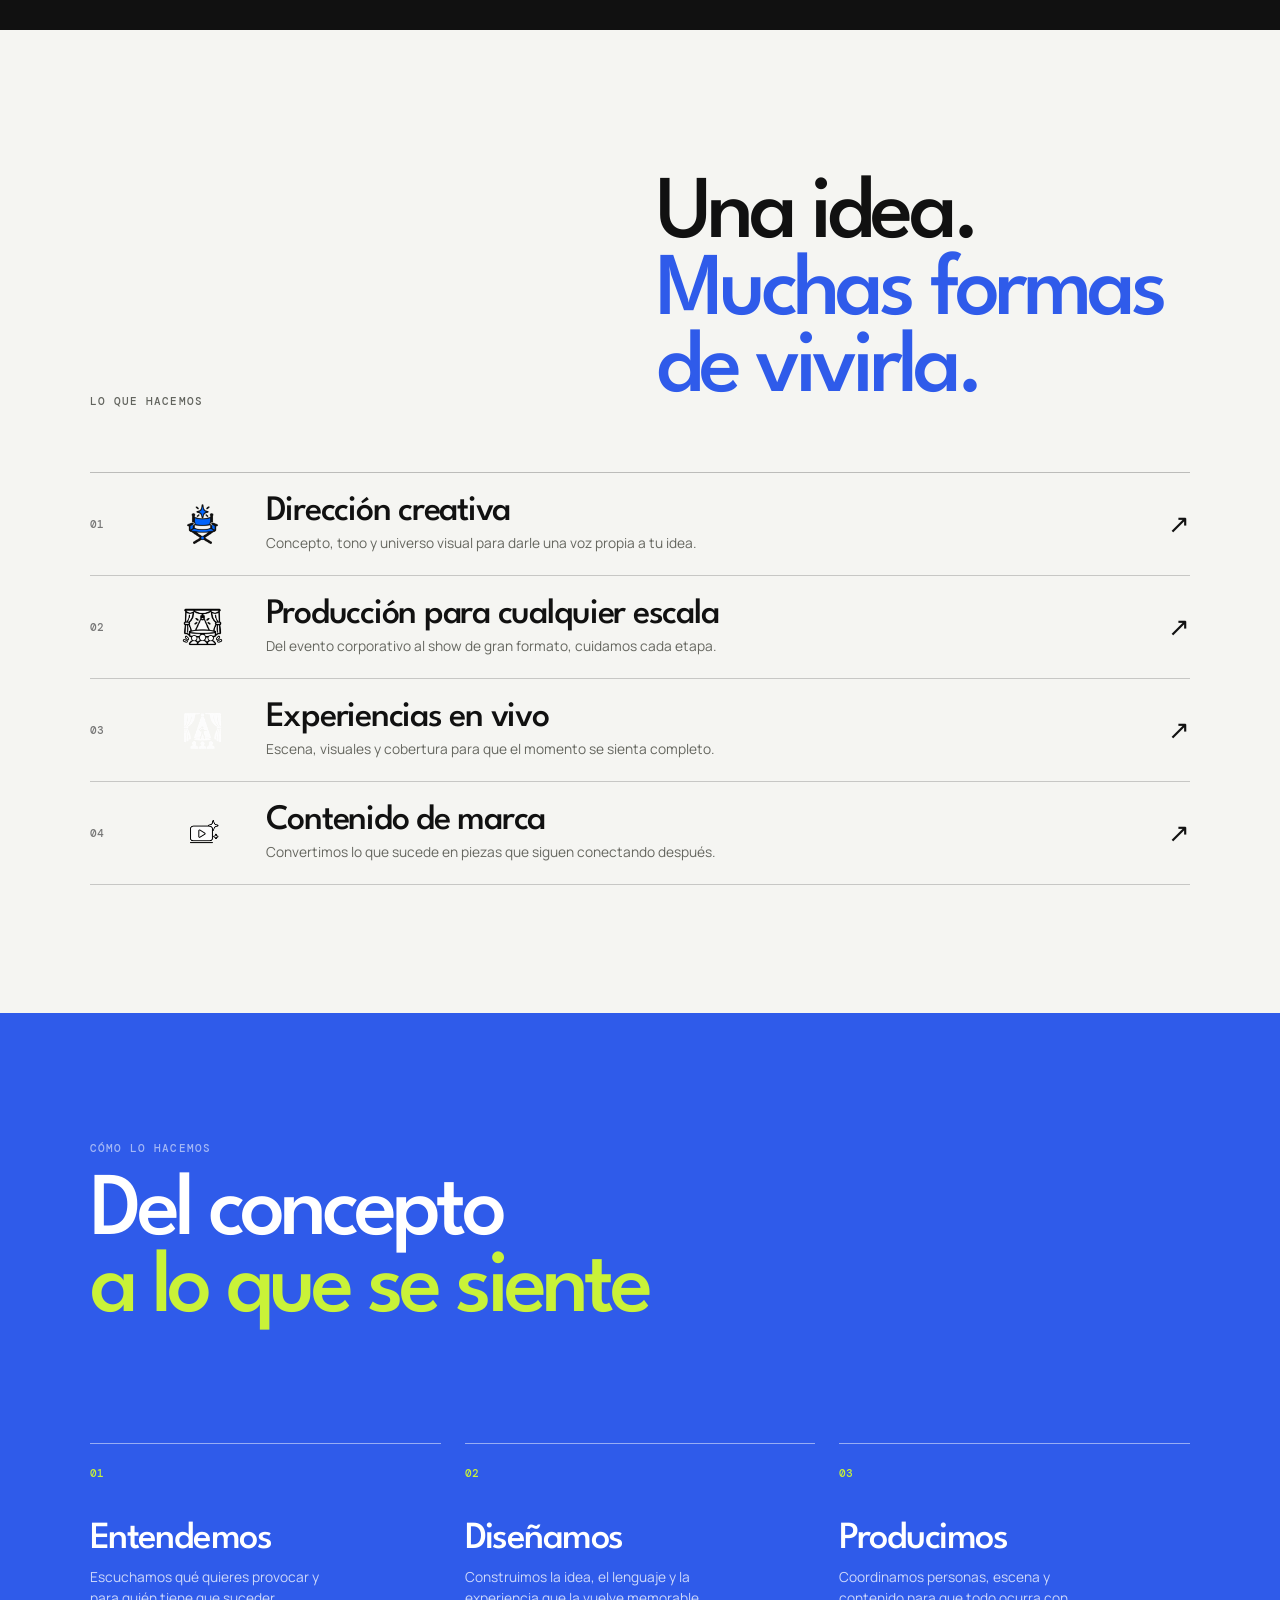
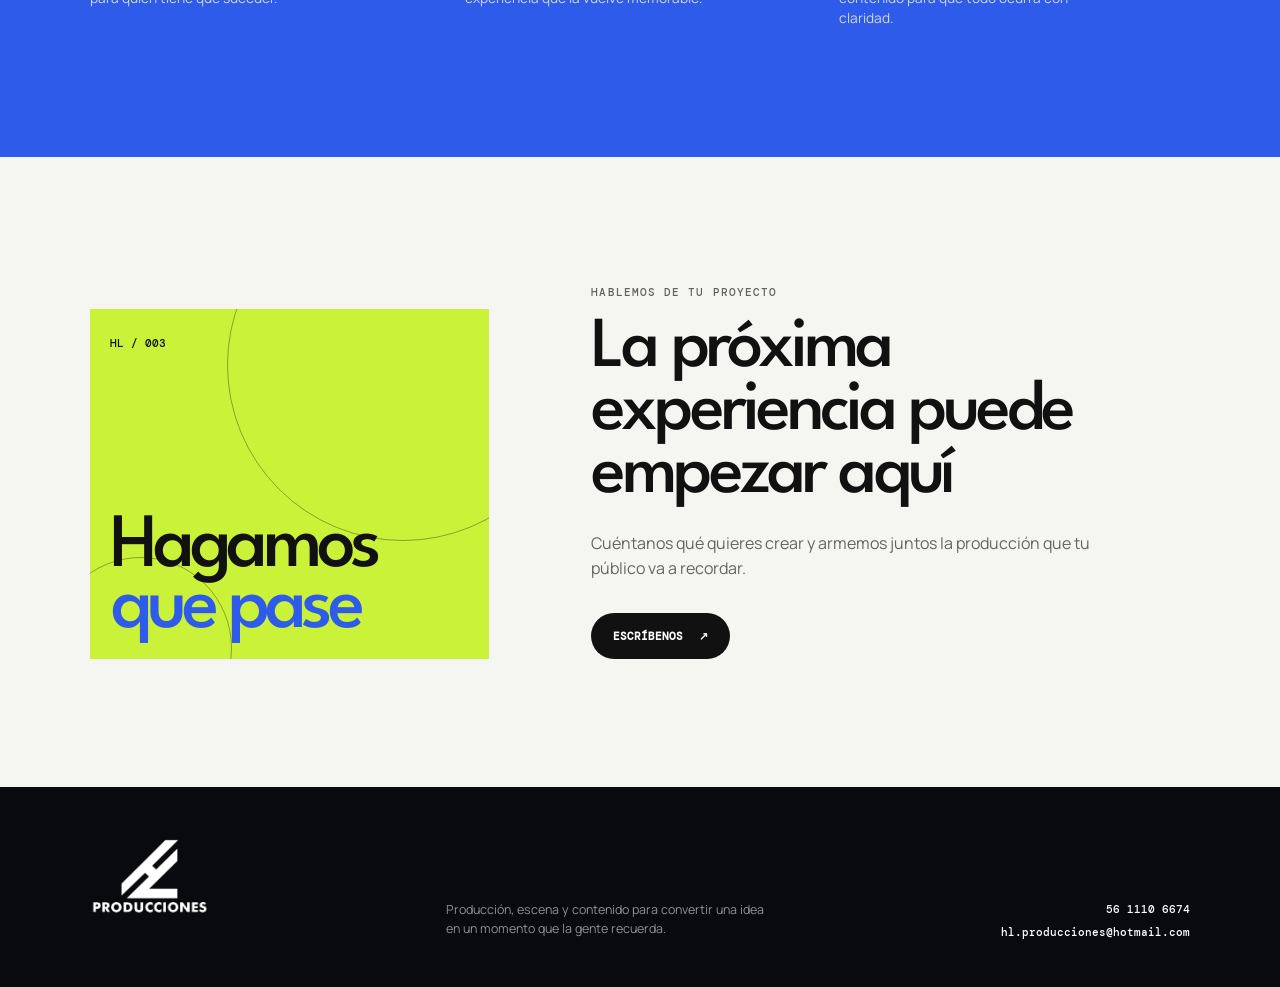
==== commit c74f0825: "Update stylesheet and script versioning in hl-home.html" ====
--- a/hl-home.html
+++ b/hl-home.html
@@ -9,7 +9,7 @@
     <link rel="preconnect" href="https://fonts.googleapis.com" />
     <link rel="preconnect" href="https://fonts.gstatic.com" crossorigin />
     <link href="https://fonts.googleapis.com/css2?family=DM+Mono:wght@400;500&family=League+Spartan:wght@600;700;800;900&family=Manrope:wght@400;500;600;700&display=swap" rel="stylesheet" />
-    <link rel="stylesheet" href="hl-home.css?v=20261030-dcp-intro-1" />
+    <link rel="stylesheet" href="hl-home.css?v=20261030-single-card-1" />
   </head>
   <body>
     <main class="hl-home" id="inicio">
@@ -55,7 +55,6 @@
       </div>
     </main>
     <section class="hl-home-intro hl-home-section" id="manifiesto" aria-labelledby="hl-home-intro-title">
-      <div class="hl-home-intro-media" aria-hidden="true"></div>
       <div class="hl-home-section-kicker">HL / 002 — EXPERIENCIAS</div>
       <div class="hl-home-intro-grid">
         <h2 id="hl-home-intro-title">De la primera idea<br /><em>al aplauso final</em></h2>
@@ -125,7 +124,7 @@
     </section>
 
     <footer class="hl-home-footer-new"><img src="assets/hl-producciones-logo.png" alt="HL Producciones" /><p>Producción, escena y contenido para convertir una idea en un momento que la gente recuerda.</p><div><a href="tel:+525611106674">56 1110 6674</a><a href="mailto:hl.producciones@hotmail.com">hl.producciones@hotmail.com</a></div></footer>
-    <script src="hl-home.js?v=20261030-dcp-intro-1"></script>
+    <script src="hl-home.js?v=20261030-single-card-1"></script>
     <script src="page-transition.js?v=20261027-2"></script>
   </body>
 </html>
@@ -133,3 +132,4 @@
  
  
  
+ 
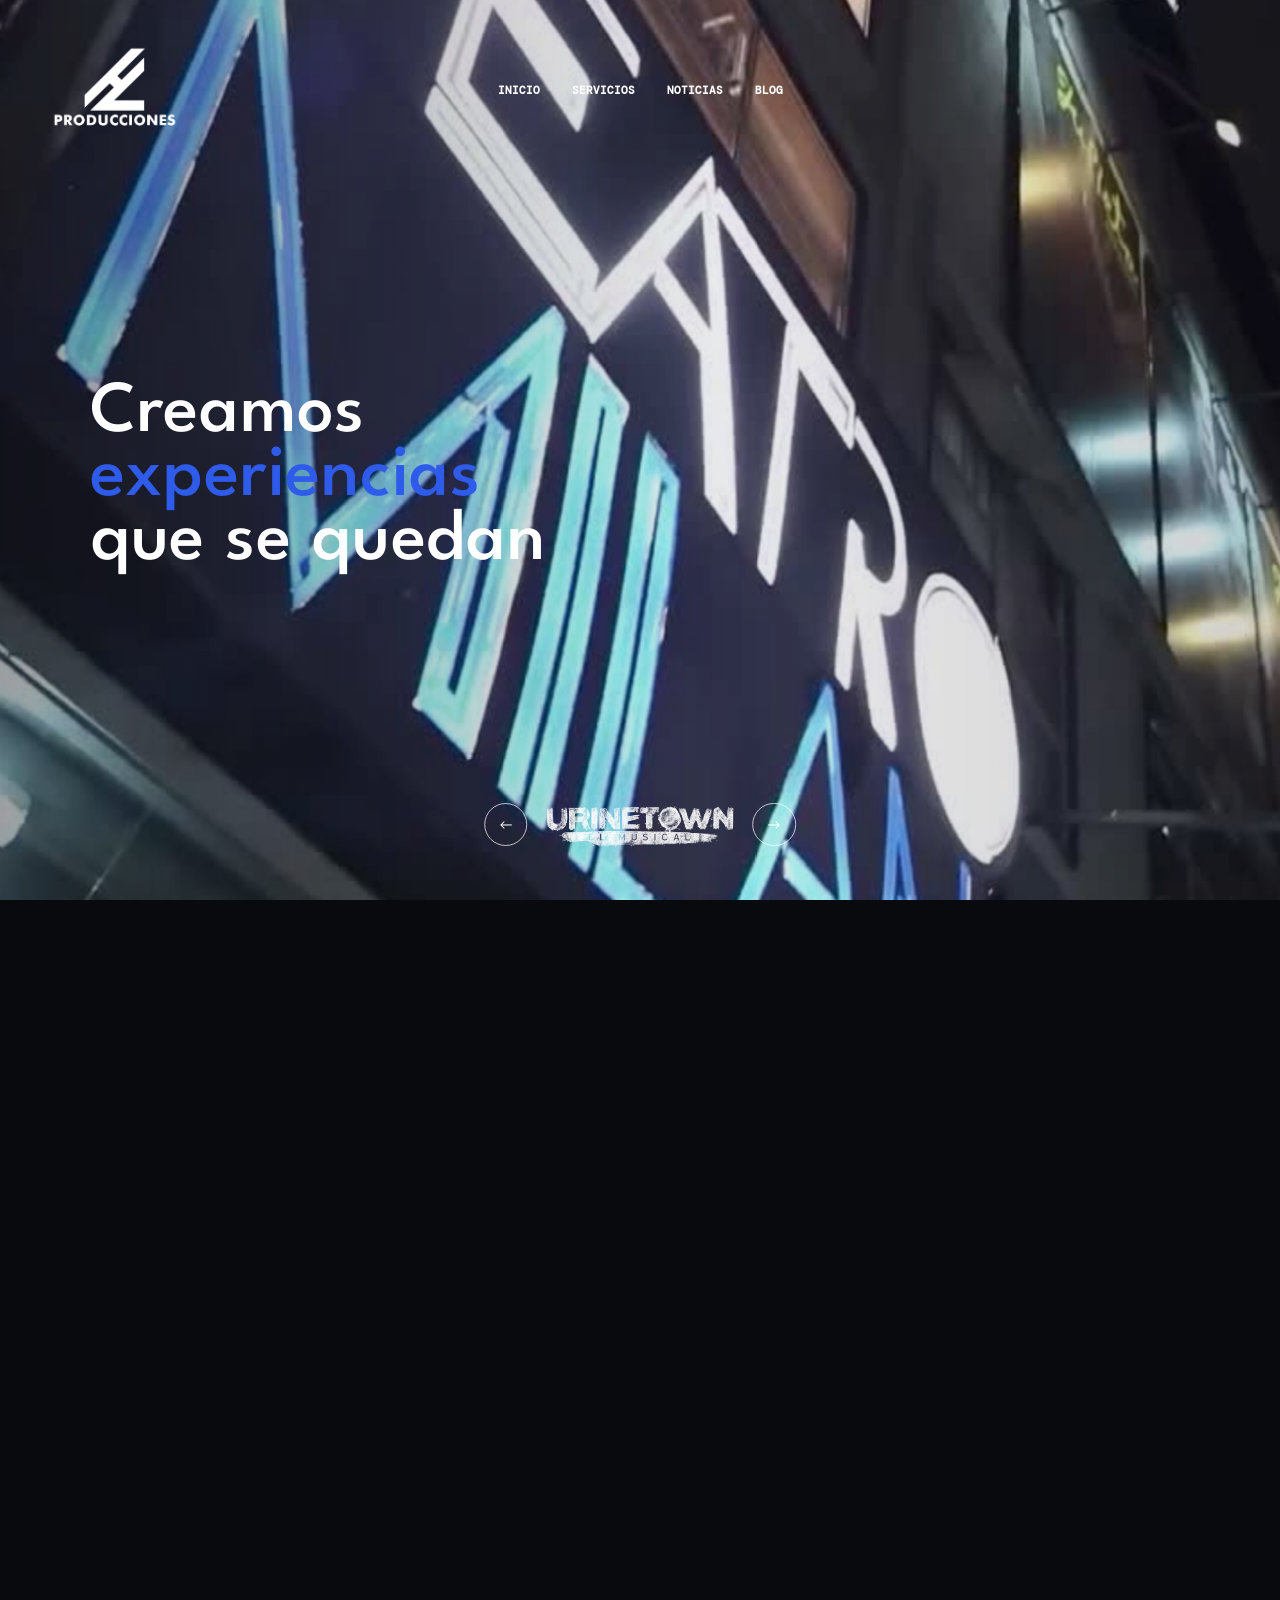
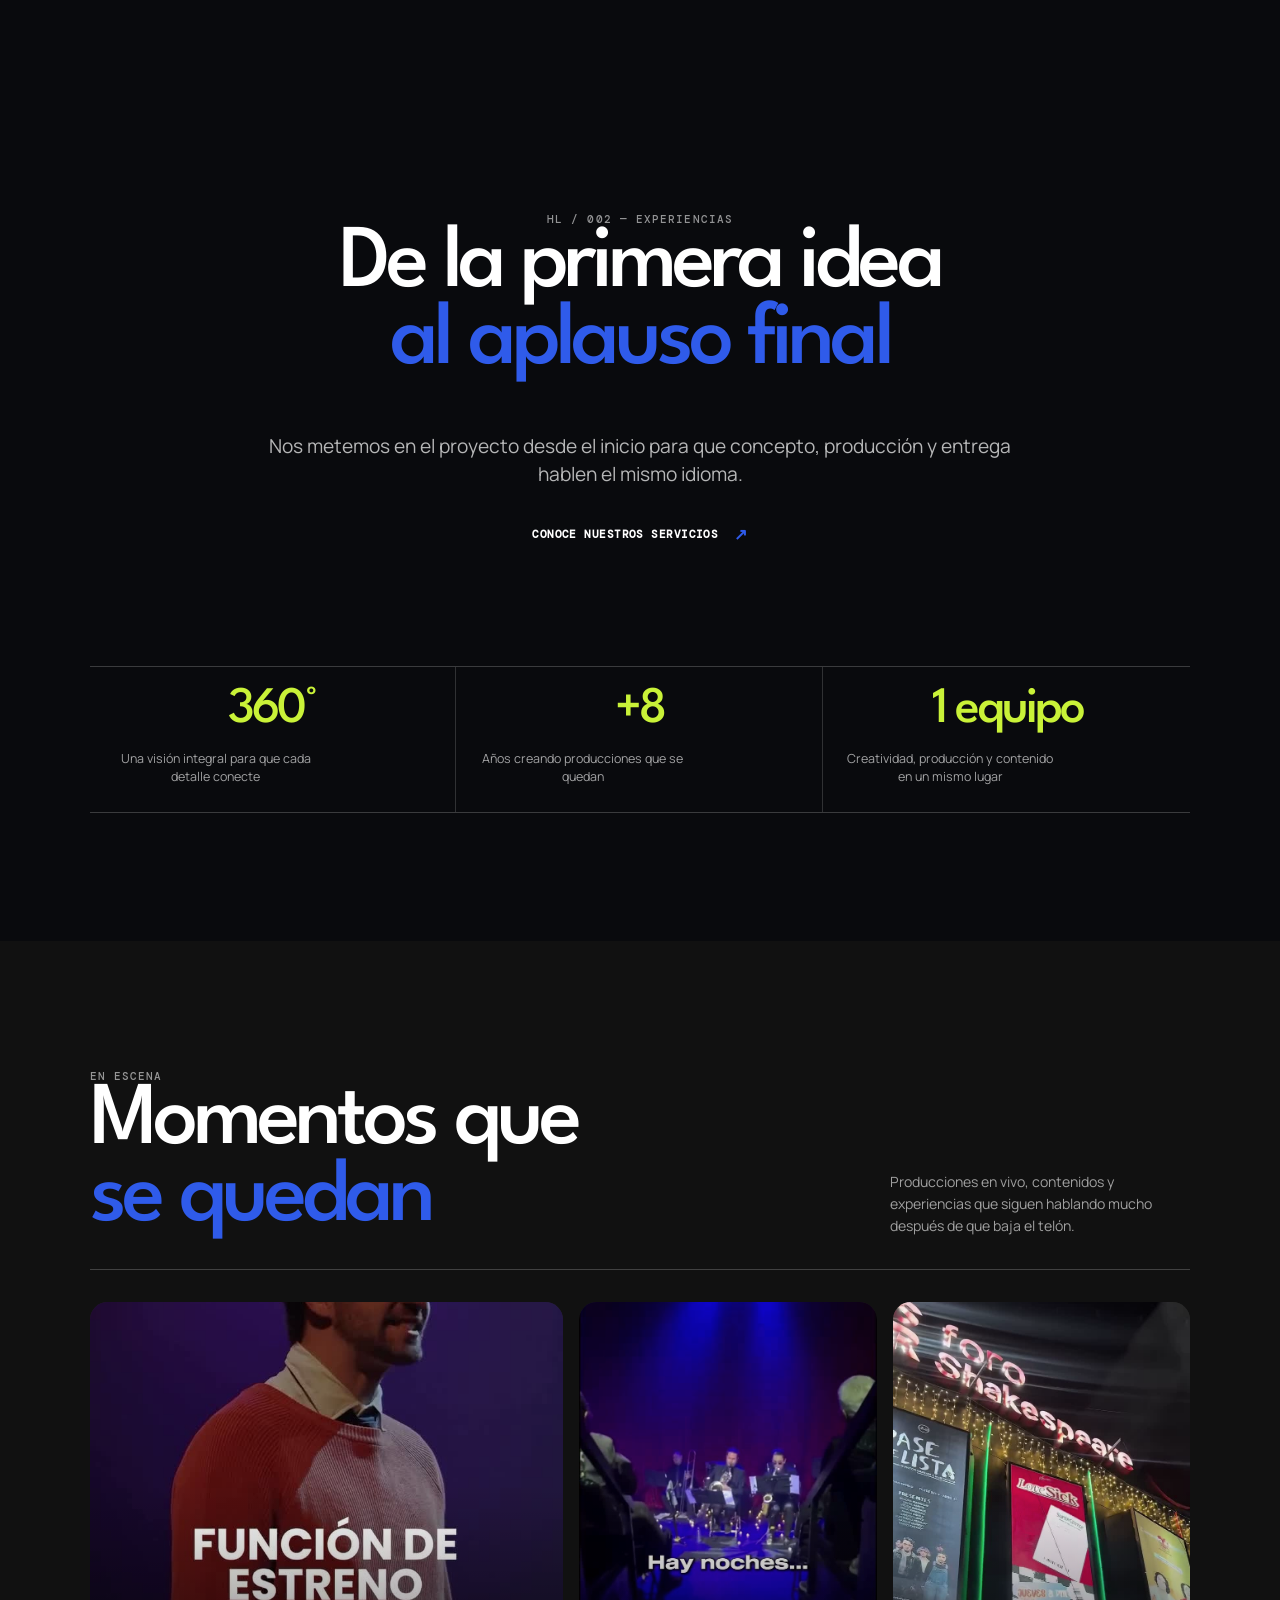
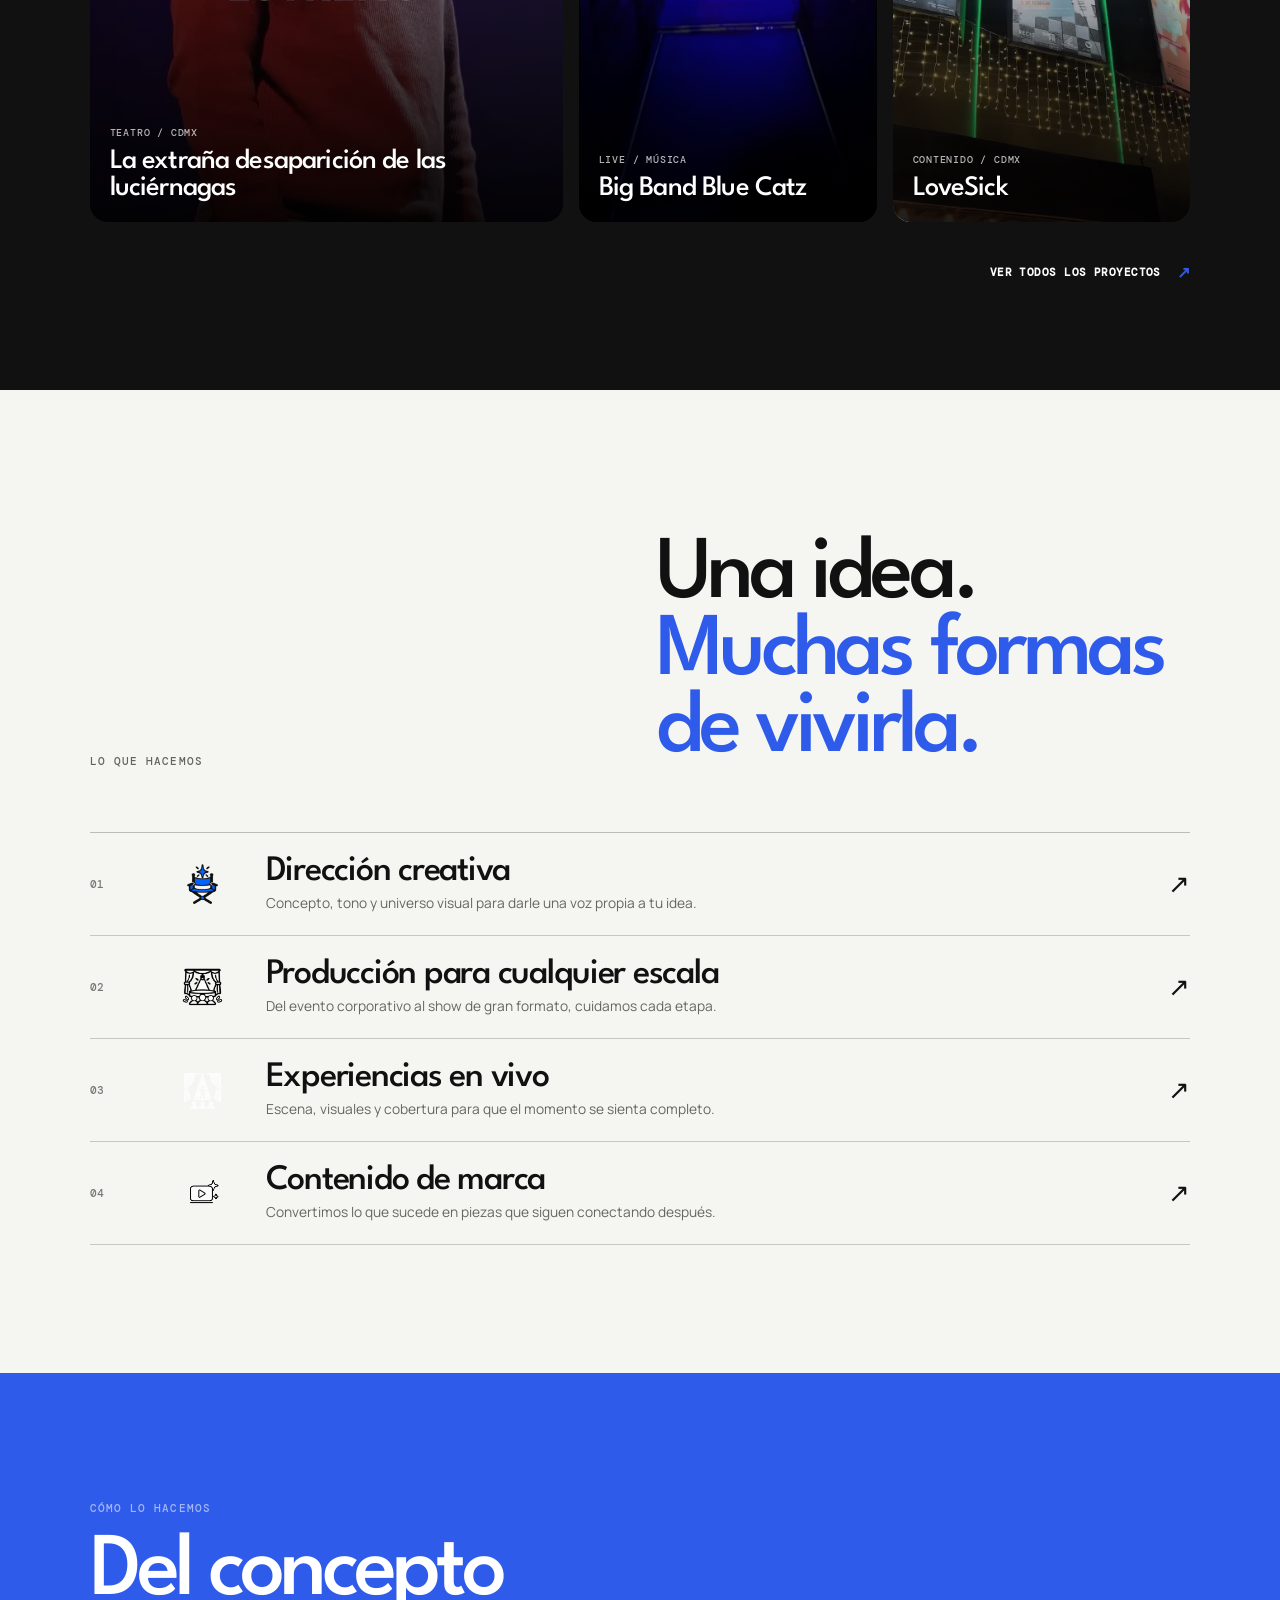
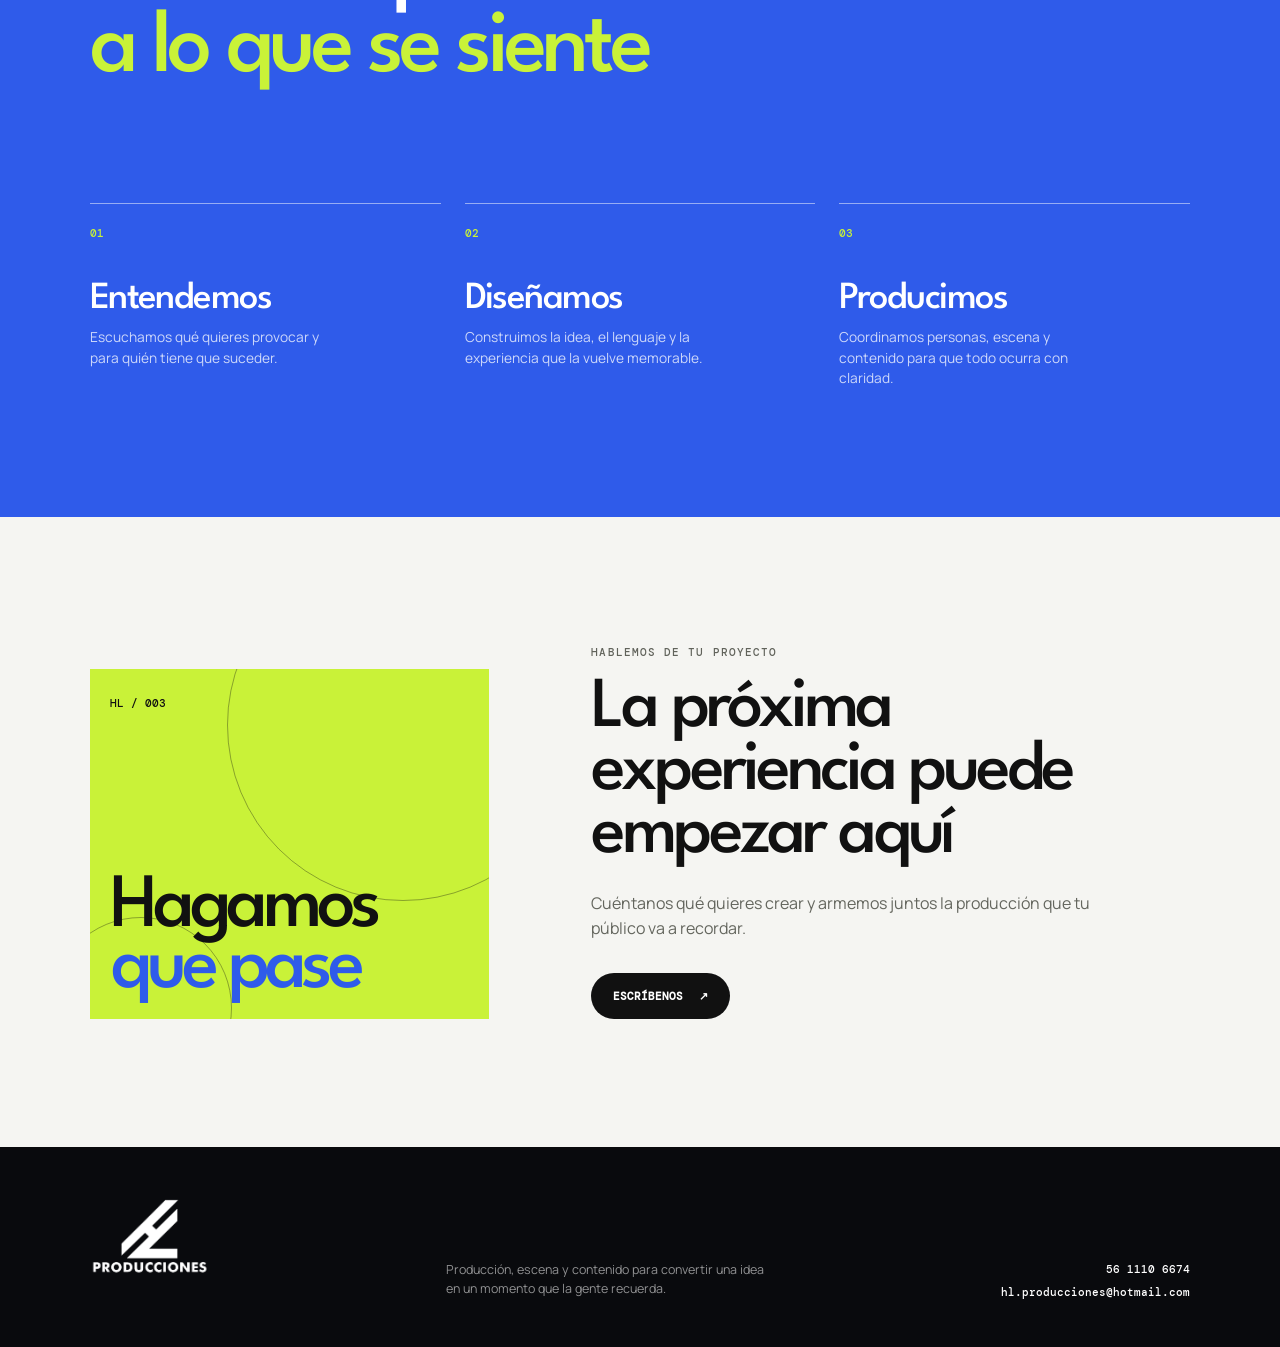
==== commit 84ce5db9: "Update stylesheet and script versioning in hl-home.html" ====
--- a/hl-home.html
+++ b/hl-home.html
@@ -9,7 +9,7 @@
     <link rel="preconnect" href="https://fonts.googleapis.com" />
     <link rel="preconnect" href="https://fonts.gstatic.com" crossorigin />
     <link href="https://fonts.googleapis.com/css2?family=DM+Mono:wght@400;500&family=League+Spartan:wght@600;700;800;900&family=Manrope:wght@400;500;600;700&display=swap" rel="stylesheet" />
-    <link rel="stylesheet" href="hl-home.css?v=20261030-single-card-1" />
+    <link rel="stylesheet" href="hl-home.css?v=20261030-journey-1" />
   </head>
   <body>
     <main class="hl-home" id="inicio">
@@ -124,7 +124,7 @@
     </section>
 
     <footer class="hl-home-footer-new"><img src="assets/hl-producciones-logo.png" alt="HL Producciones" /><p>Producción, escena y contenido para convertir una idea en un momento que la gente recuerda.</p><div><a href="tel:+525611106674">56 1110 6674</a><a href="mailto:hl.producciones@hotmail.com">hl.producciones@hotmail.com</a></div></footer>
-    <script src="hl-home.js?v=20261030-single-card-1"></script>
+    <script src="hl-home.js?v=20261030-journey-1"></script>
     <script src="page-transition.js?v=20261027-2"></script>
   </body>
 </html>
@@ -133,3 +133,5 @@
  
  
  
+ 
+ 
--- a/hl-home.css
+++ b/hl-home.css
@@ -31,10 +31,10 @@
 body { overflow-x:hidden; }
 a { color:inherit; text-decoration:none; }
 button { font:inherit; cursor:pointer; }
-.hl-home { position:relative; min-height:150svh; background:var(--ink); }
+.hl-home { position:relative; min-height:190svh; background:var(--ink); }
 .hl-home-stage { position:sticky; top:0; z-index:3; height:100svh; overflow:hidden; isolation:isolate; background:var(--ink); }
 .hl-home-reel, .hl-home-wash, .hl-home-reel::after { position:absolute; inset:0; }
-.hl-home-reel { z-index:-3; --reveal-progress:0; --reveal-x-inset:clamp(8rem,38vw,42rem); --reveal-top-inset:clamp(1rem,8vh,5rem); --reveal-bottom-inset:clamp(7rem,30vh,18rem); --reveal-radius:clamp(1.5rem,3vw,2.5rem); inset:calc(var(--reveal-top-inset) * var(--reveal-progress)) calc(var(--reveal-x-inset) * var(--reveal-progress)) calc(var(--reveal-bottom-inset) * var(--reveal-progress)) calc(var(--reveal-x-inset) * var(--reveal-progress)); overflow:hidden; border-radius:calc(var(--reveal-radius) * var(--reveal-progress)); background:#111; transform:none; will-change:transform,inset,border-radius; }
+.hl-home-reel { z-index:-3; --reveal-progress:0; --reveal-x-inset:clamp(8rem,38vw,42rem); --reveal-top-inset:clamp(1rem,8vh,5rem); --reveal-bottom-inset:clamp(7rem,36vh,22rem); --reveal-radius:clamp(1.5rem,3vw,2.5rem); inset:calc(var(--reveal-top-inset) * var(--reveal-progress)) calc(var(--reveal-x-inset) * var(--reveal-progress)) calc(var(--reveal-bottom-inset) * var(--reveal-progress)) calc(var(--reveal-x-inset) * var(--reveal-progress)); overflow:hidden; border-radius:calc(var(--reveal-radius) * var(--reveal-progress)); background:#111; transform:none; will-change:transform,inset,border-radius; }
 .hl-home-reel::after { content:""; z-index:2; pointer-events:none; background:linear-gradient(90deg,rgba(5,6,9,.38),rgba(5,6,9,.08) 56%,rgba(5,6,9,.18)); }
 .hl-home-slide { position:absolute; inset:0; opacity:0; transition:opacity 1.15s var(--ease); }
 .hl-home-slide.is-active { opacity:1; z-index:1; }
@@ -70,7 +70,7 @@
 .hl-home-footer img { max-width:108px; max-height:25px; width:auto; object-fit:contain; filter:brightness(0) invert(1); opacity:.8; }
 @media (max-width:900px) { .hl-home-header { top:1rem; right:1.2rem; left:1.2rem; grid-template-columns:1fr auto; }.hl-home-header nav { position:absolute; top:4.3rem; right:0; display:none; padding:1rem; background:rgba(7,8,11,.92); }.hl-home-header nav.is-open { display:grid; }.hl-home-reel { --reveal-x-inset:clamp(1rem,6vw,2.5rem); --reveal-top-inset:1rem; --reveal-bottom-inset:clamp(9rem,24vh,14rem); --reveal-radius:1.25rem; }.hl-home-copy { right:1.5rem; bottom:19rem; left:1.5rem; }.hl-home-copy h1 { font-size:clamp(3rem,12.5vw,5.9rem); }.hl-home-controls { right:auto; bottom:3rem; left:50%; justify-content:center; transform:translateX(-50%); }.hl-home-controls div { min-width:0; flex:0 1 190px; }.hl-home-footer { right:1.5rem; bottom:1rem; left:1.5rem; gap:1rem; overflow:hidden; }.hl-home-footer span { display:none; }.hl-home-footer img { max-width:72px; max-height:20px; } }
 @media (min-width:901px) and (max-height:700px) { .hl-home-header { top:1rem; right:2rem; left:2rem; gap:1rem; }.hl-home-brand img { width:100px; }.hl-home-header nav { gap:1.25rem; font-size:.6rem; }.hl-home-copy { bottom:11rem; max-width:620px; }.hl-home-copy h1 { max-width:620px; font-size:clamp(3.45rem,5.4vw,4.8rem); line-height:.9; }.hl-home-controls { bottom:1.25rem; gap:.85rem; }.hl-home-controls div { min-width:150px; }.hl-home-current-logo { width:min(155px,20vw); max-height:34px; transform:scale(1.35); } }
-@media (max-width:560px) { .hl-home { min-height:165svh; }.hl-home-reel { --reveal-inset:1.25rem; --reveal-radius:1rem; }.hl-home-brand img { width:106px; }.hl-home-contact { padding:.7rem .85rem; font-size:.58rem; }.hl-home-copy { bottom:21rem; }.hl-home-copy h1 { font-size:clamp(2.7rem,12.5vw,4.1rem); }.hl-home-copy p:not(.hl-home-kicker) { max-width:300px; font-size:.82rem; }.hl-home-controls { bottom:2.5rem; }.hl-home-controls div { flex-basis:150px; }.hl-home-controls strong { font-size:.9rem; }.hl-home-footer img { max-width:58px; max-height:17px; } }
+@media (max-width:560px) { .hl-home { min-height:200svh; }.hl-home-reel { --reveal-inset:1.25rem; --reveal-radius:1rem; }.hl-home-brand img { width:106px; }.hl-home-contact { padding:.7rem .85rem; font-size:.58rem; }.hl-home-copy { bottom:21rem; }.hl-home-copy h1 { font-size:clamp(2.7rem,12.5vw,4.1rem); }.hl-home-copy p:not(.hl-home-kicker) { max-width:300px; font-size:.82rem; }.hl-home-controls { bottom:2.5rem; }.hl-home-controls div { flex-basis:150px; }.hl-home-controls strong { font-size:.9rem; }.hl-home-footer img { max-width:58px; max-height:17px; } }
 @media (prefers-reduced-motion:reduce) { .hl-home { min-height:100svh; }.hl-home-stage { position:relative; }.hl-home-reel { inset:0; border-radius:0; opacity:1 !important; transform:none !important; }.hl-home-follow { transform:none; } }
 @media (prefers-reduced-motion:reduce) { .hl-home-slide { transition:none; }.hl-home-slide video { transform:none; } }
 
@@ -157,7 +157,7 @@
   .hl-home-service { grid-template-columns:2.2rem 3rem minmax(0,1fr) auto; gap:.75rem; }
   .hl-home-service img { width:2.5rem; height:2.5rem; }
   .hl-home-service p { font-size:.76rem; }
-  .hl-home-process-list { grid-template-columns:1fr; gap:2rem; }   
+  .hl-home-process-list { grid-template-columns:1fr; gap:2rem; }    
   .hl-home-process-list h3 { margin-top:1.25rem; }
   .hl-home-contact-art { min-height:260px; }
   .hl-home-footer-new { grid-template-columns:1fr; gap:1.4rem; }
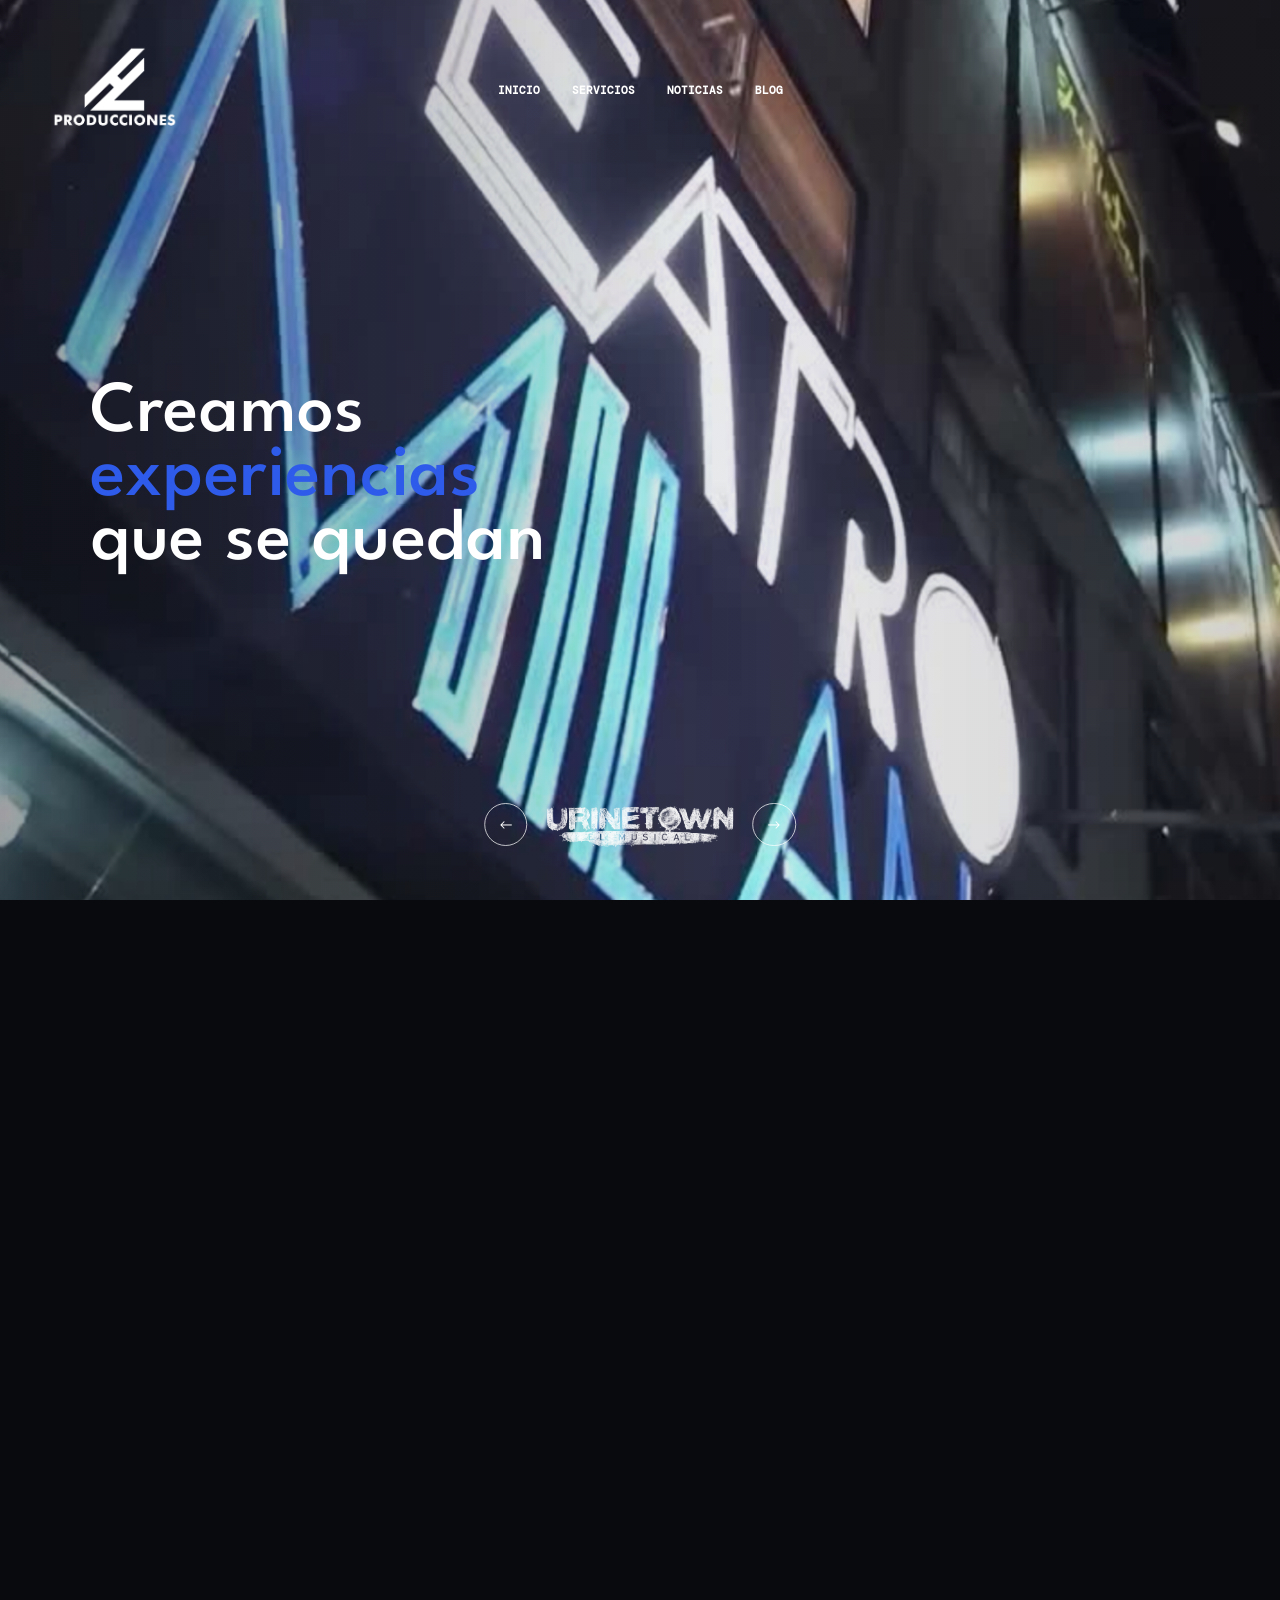
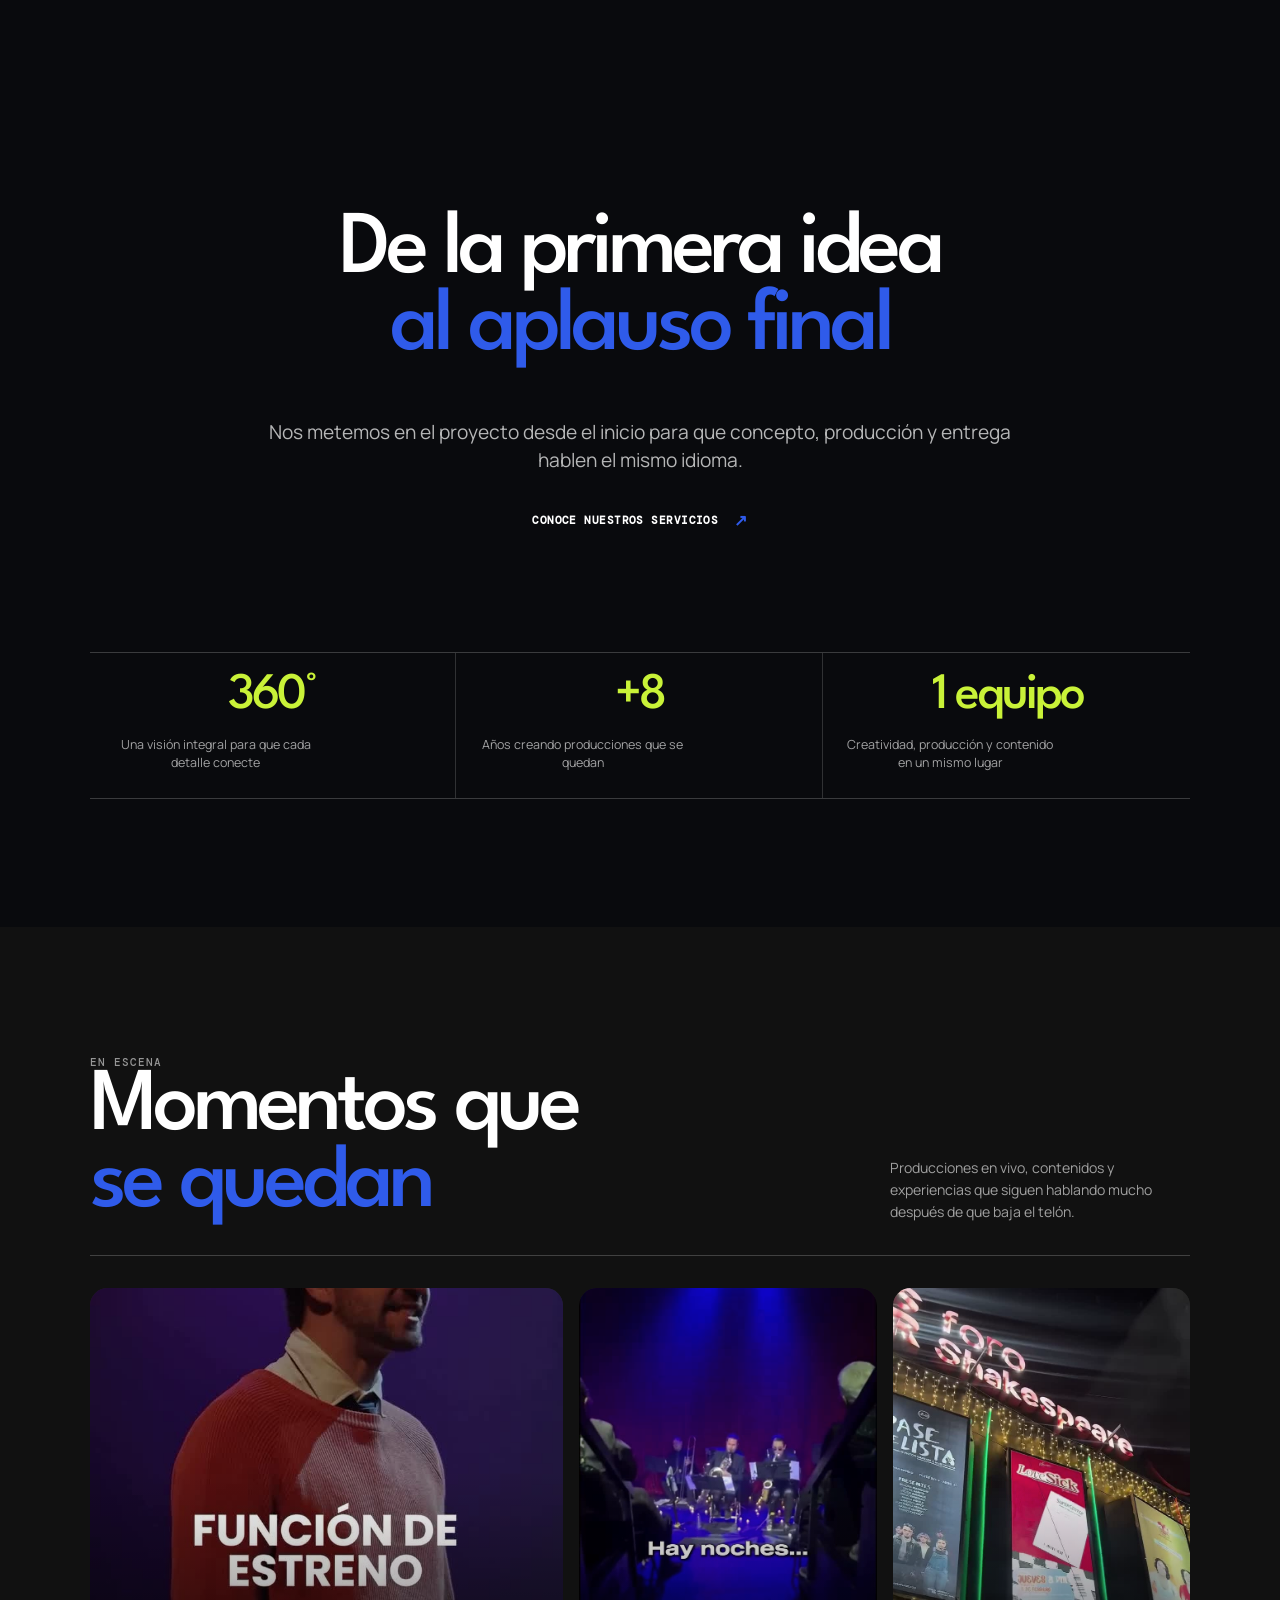
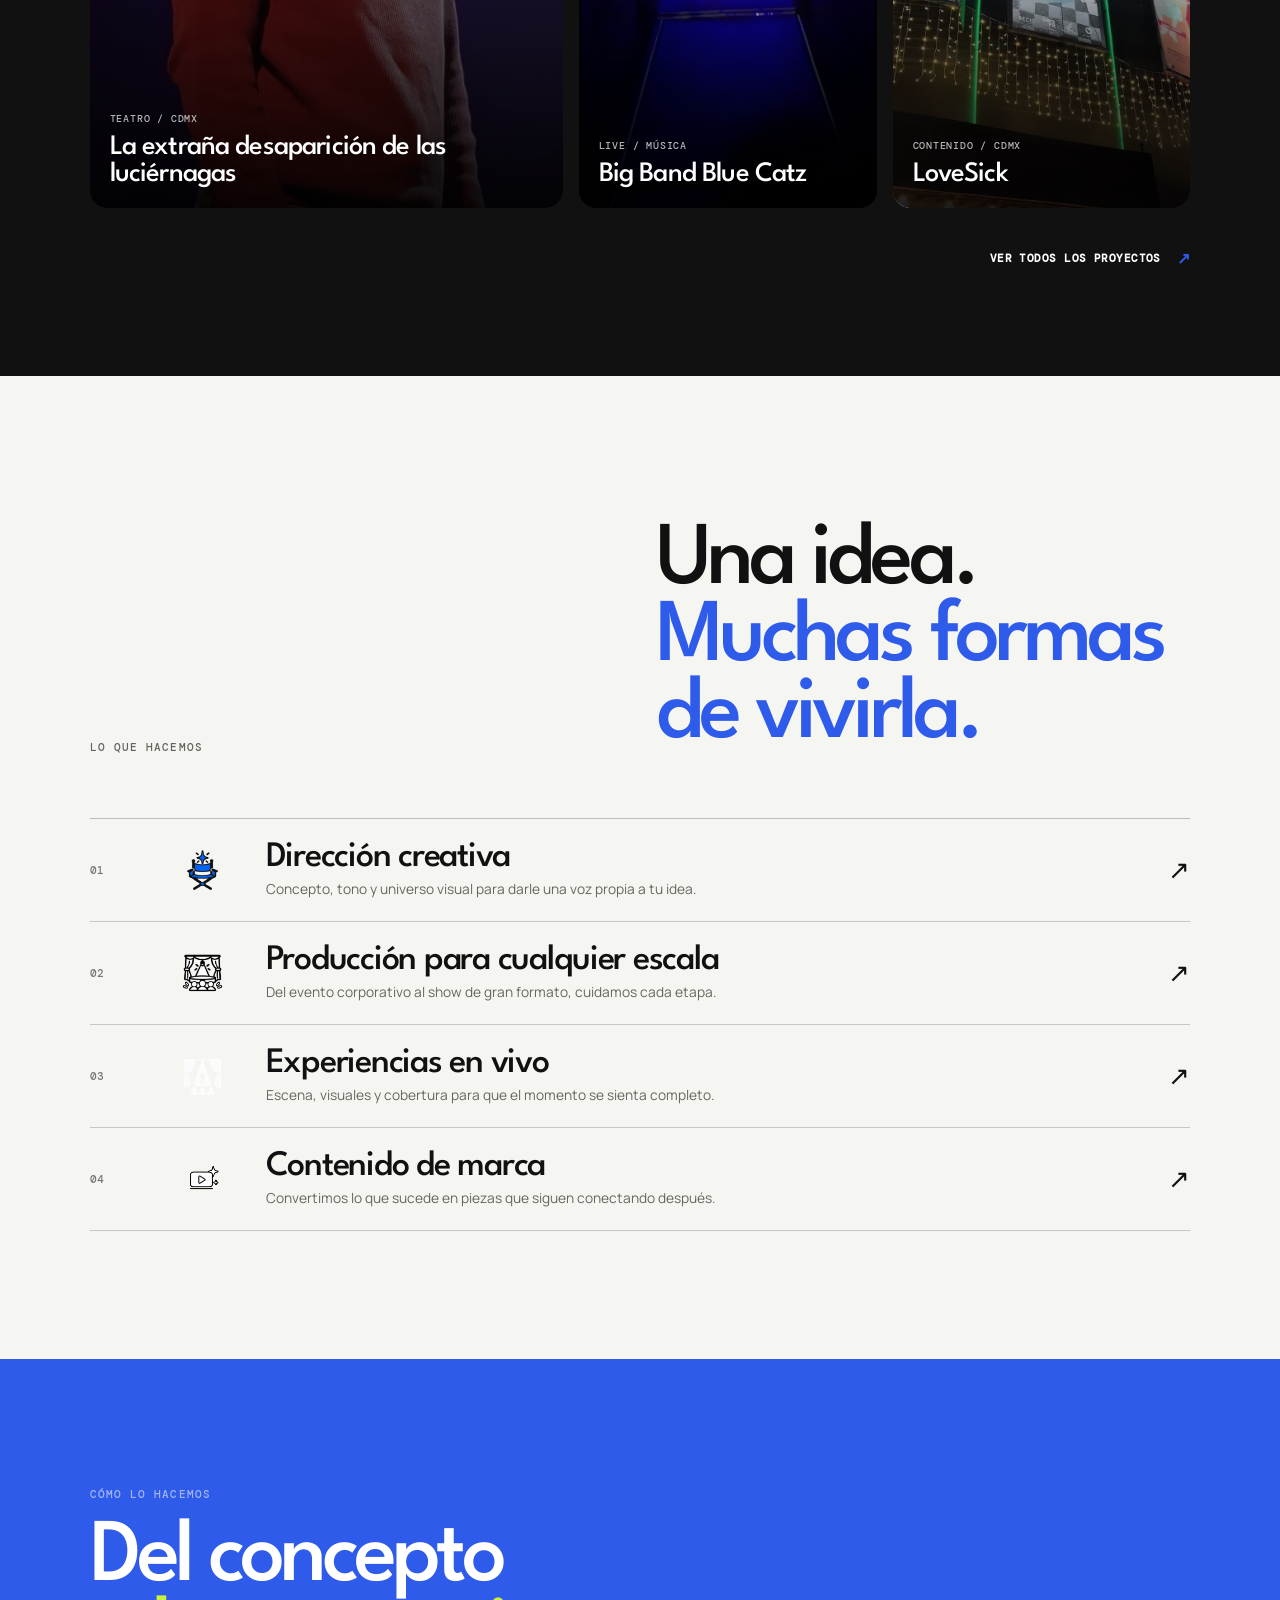
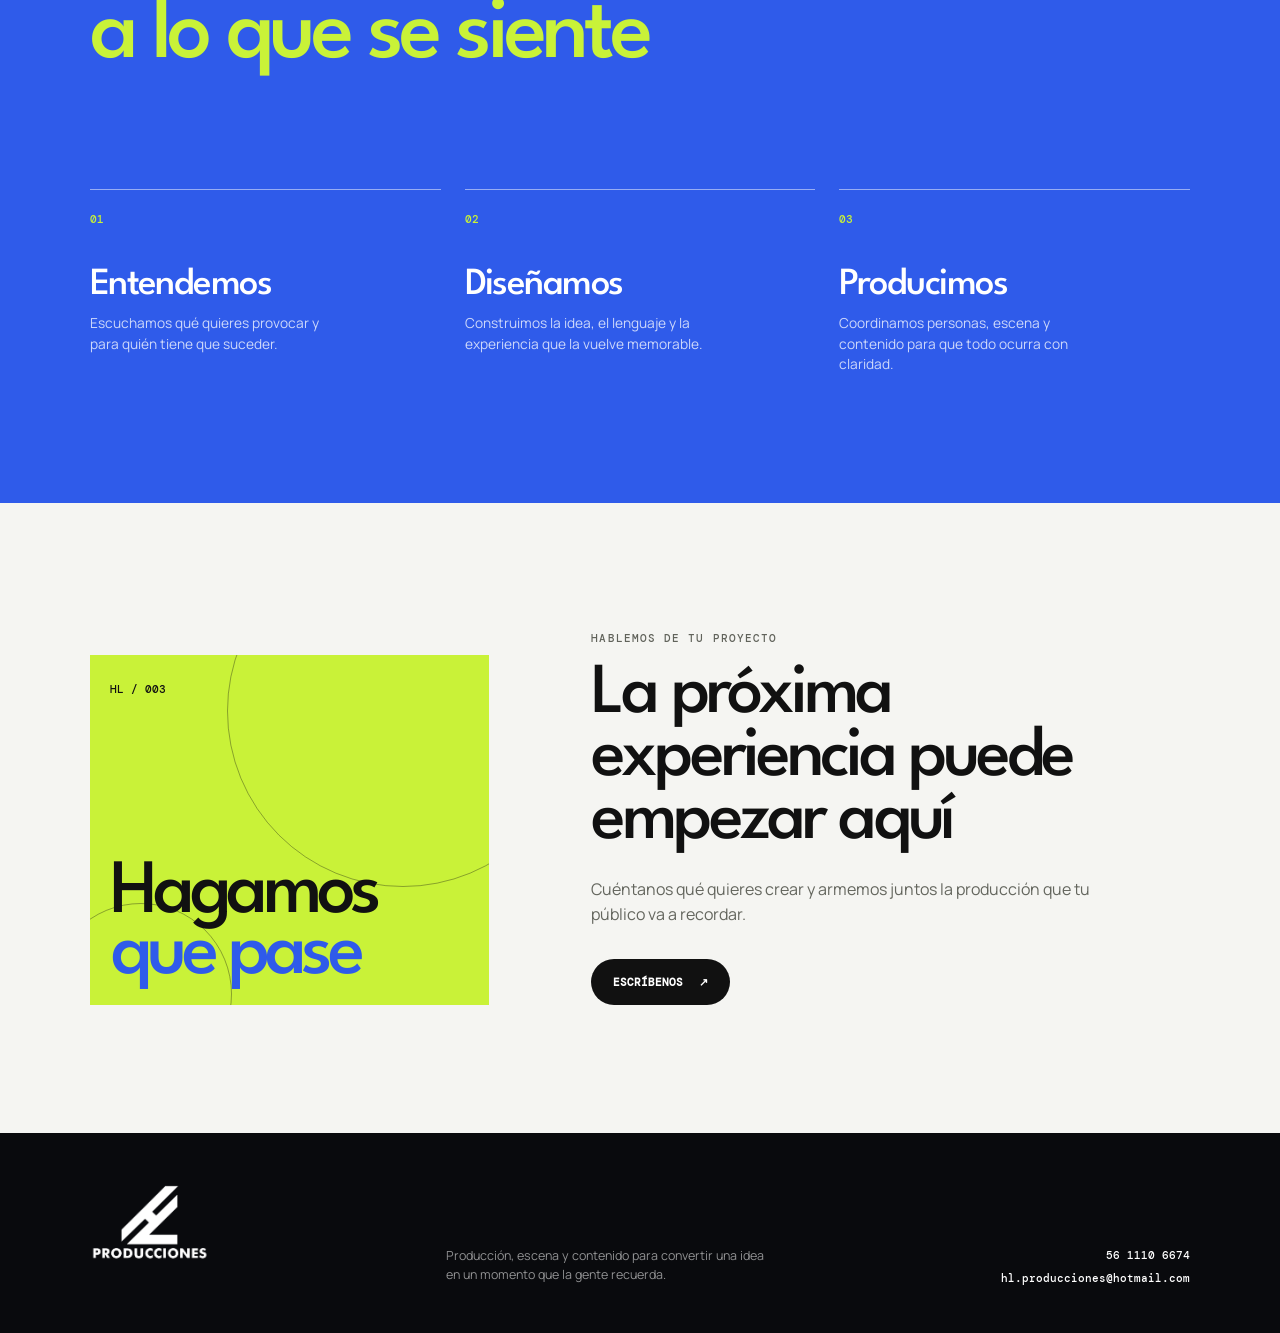
==== commit fb2724b4: "Update hl-home.html" ====
--- a/hl-home.html
+++ b/hl-home.html
@@ -55,7 +55,6 @@
       </div>
     </main>
     <section class="hl-home-intro hl-home-section" id="manifiesto" aria-labelledby="hl-home-intro-title">
-      <div class="hl-home-section-kicker">HL / 002 — EXPERIENCIAS</div>
       <div class="hl-home-intro-grid">
         <h2 id="hl-home-intro-title">De la primera idea<br /><em>al aplauso final</em></h2>
         <div class="hl-home-intro-copy">
@@ -124,7 +123,7 @@
     </section>
 
     <footer class="hl-home-footer-new"><img src="assets/hl-producciones-logo.png" alt="HL Producciones" /><p>Producción, escena y contenido para convertir una idea en un momento que la gente recuerda.</p><div><a href="tel:+525611106674">56 1110 6674</a><a href="mailto:hl.producciones@hotmail.com">hl.producciones@hotmail.com</a></div></footer>
-    <script src="hl-home.js?v=20261030-journey-1"></script>
+    <script src="hl-home.js?v=20261030-remove-kicker-1"></script>
     <script src="page-transition.js?v=20261027-2"></script>
   </body>
 </html>
@@ -135,3 +134,5 @@
  
  
  
+ 
+ 
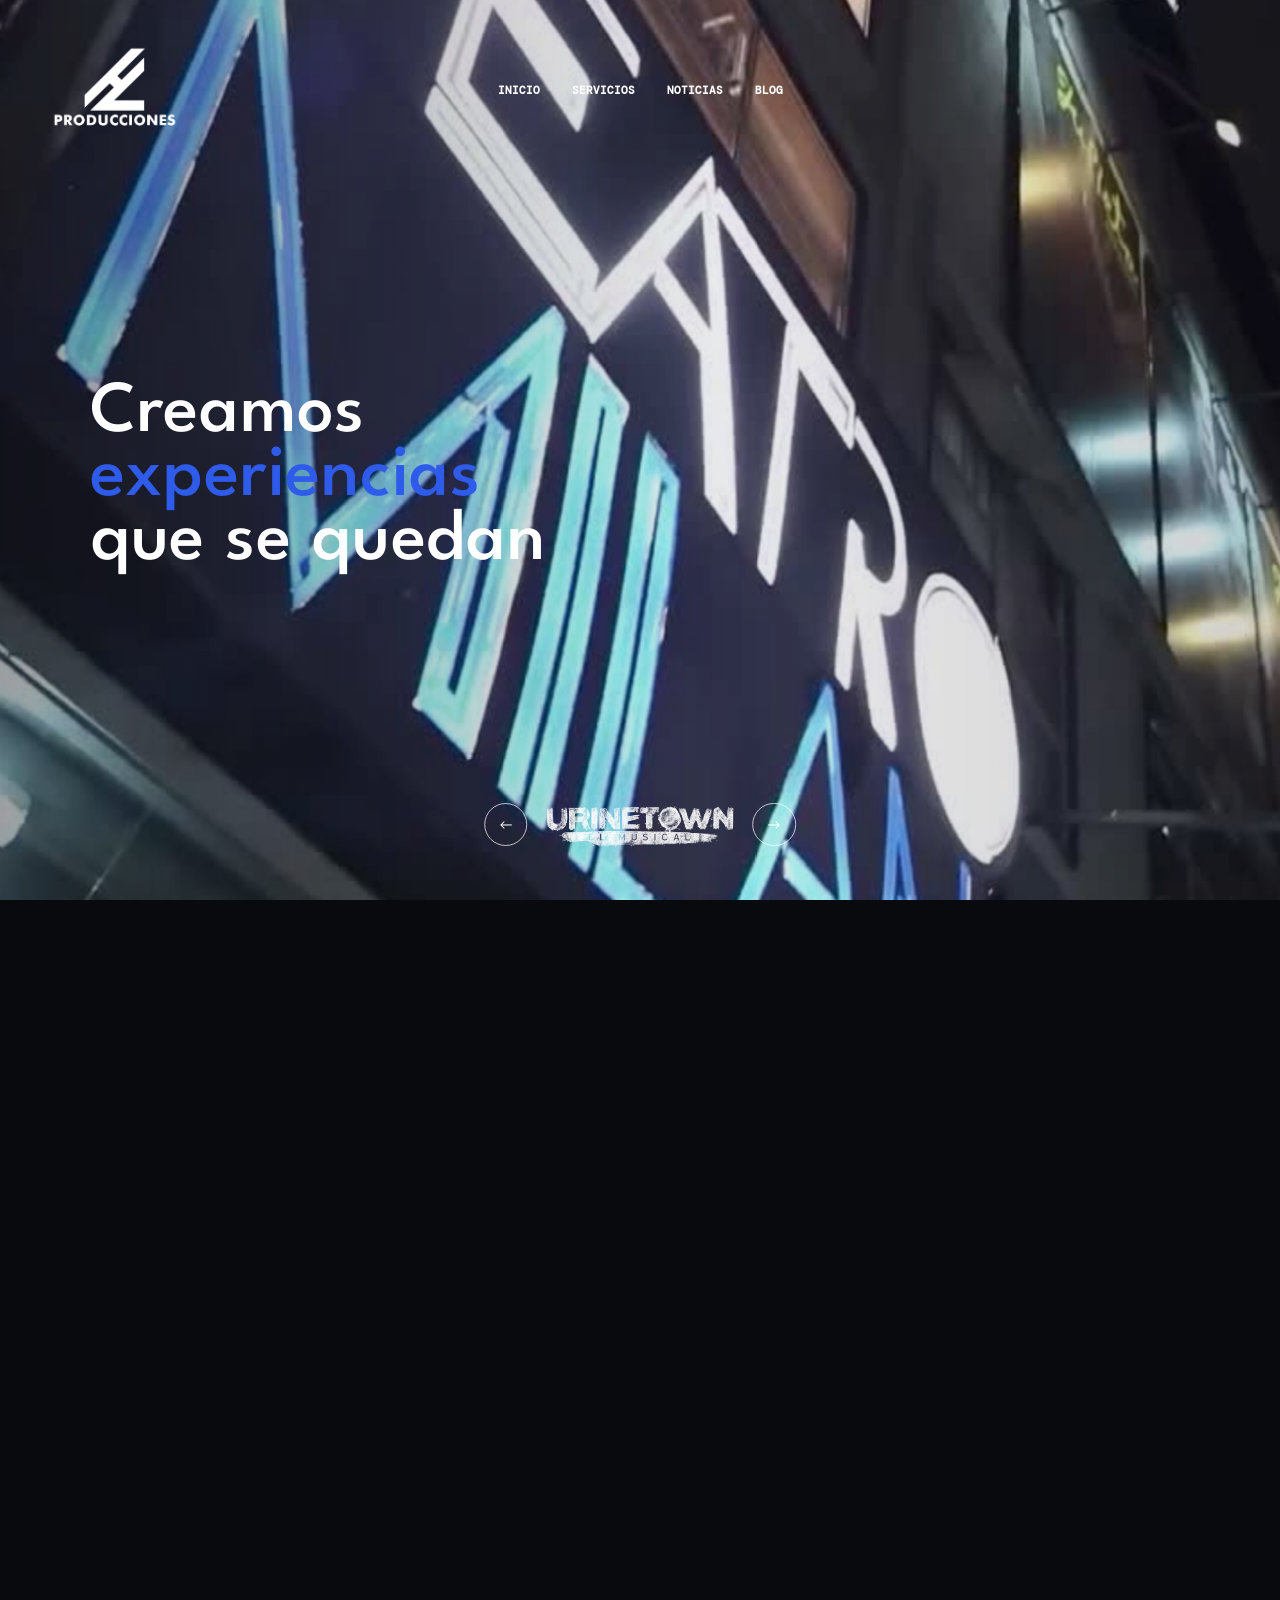
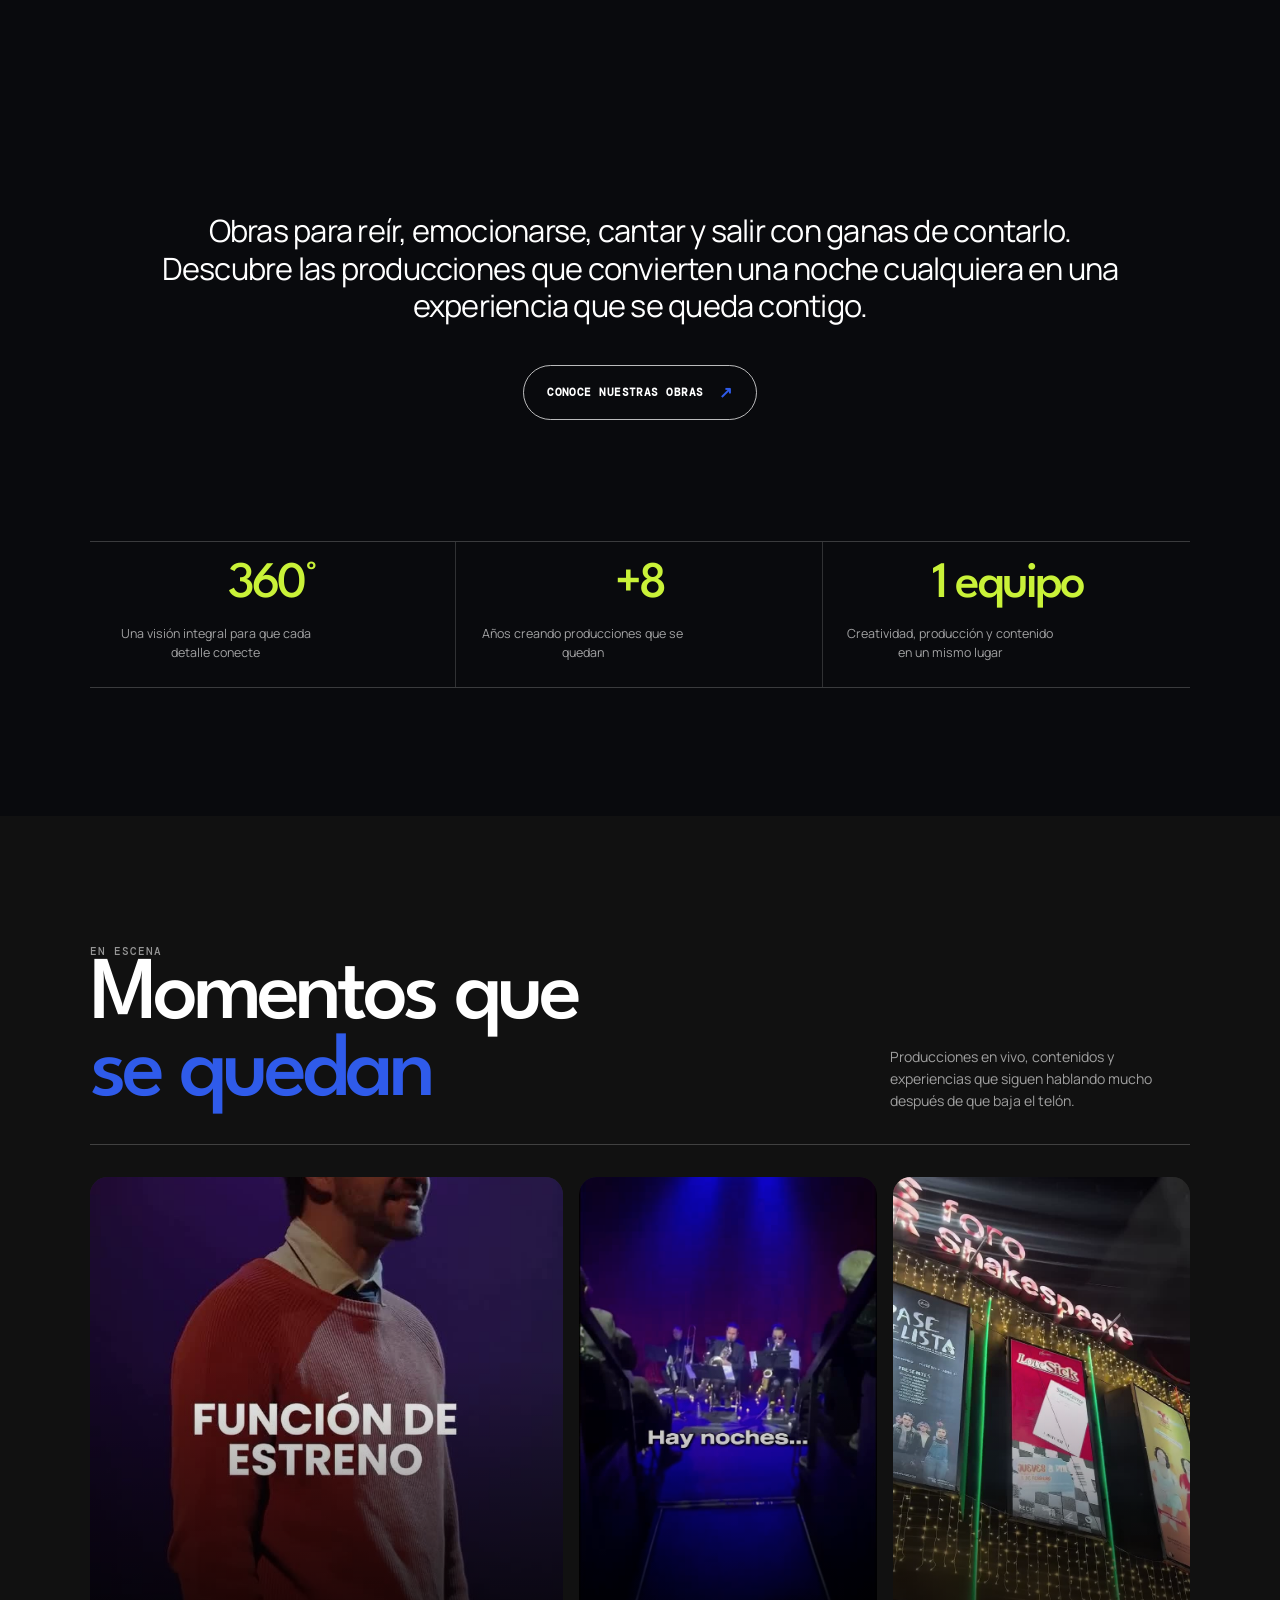
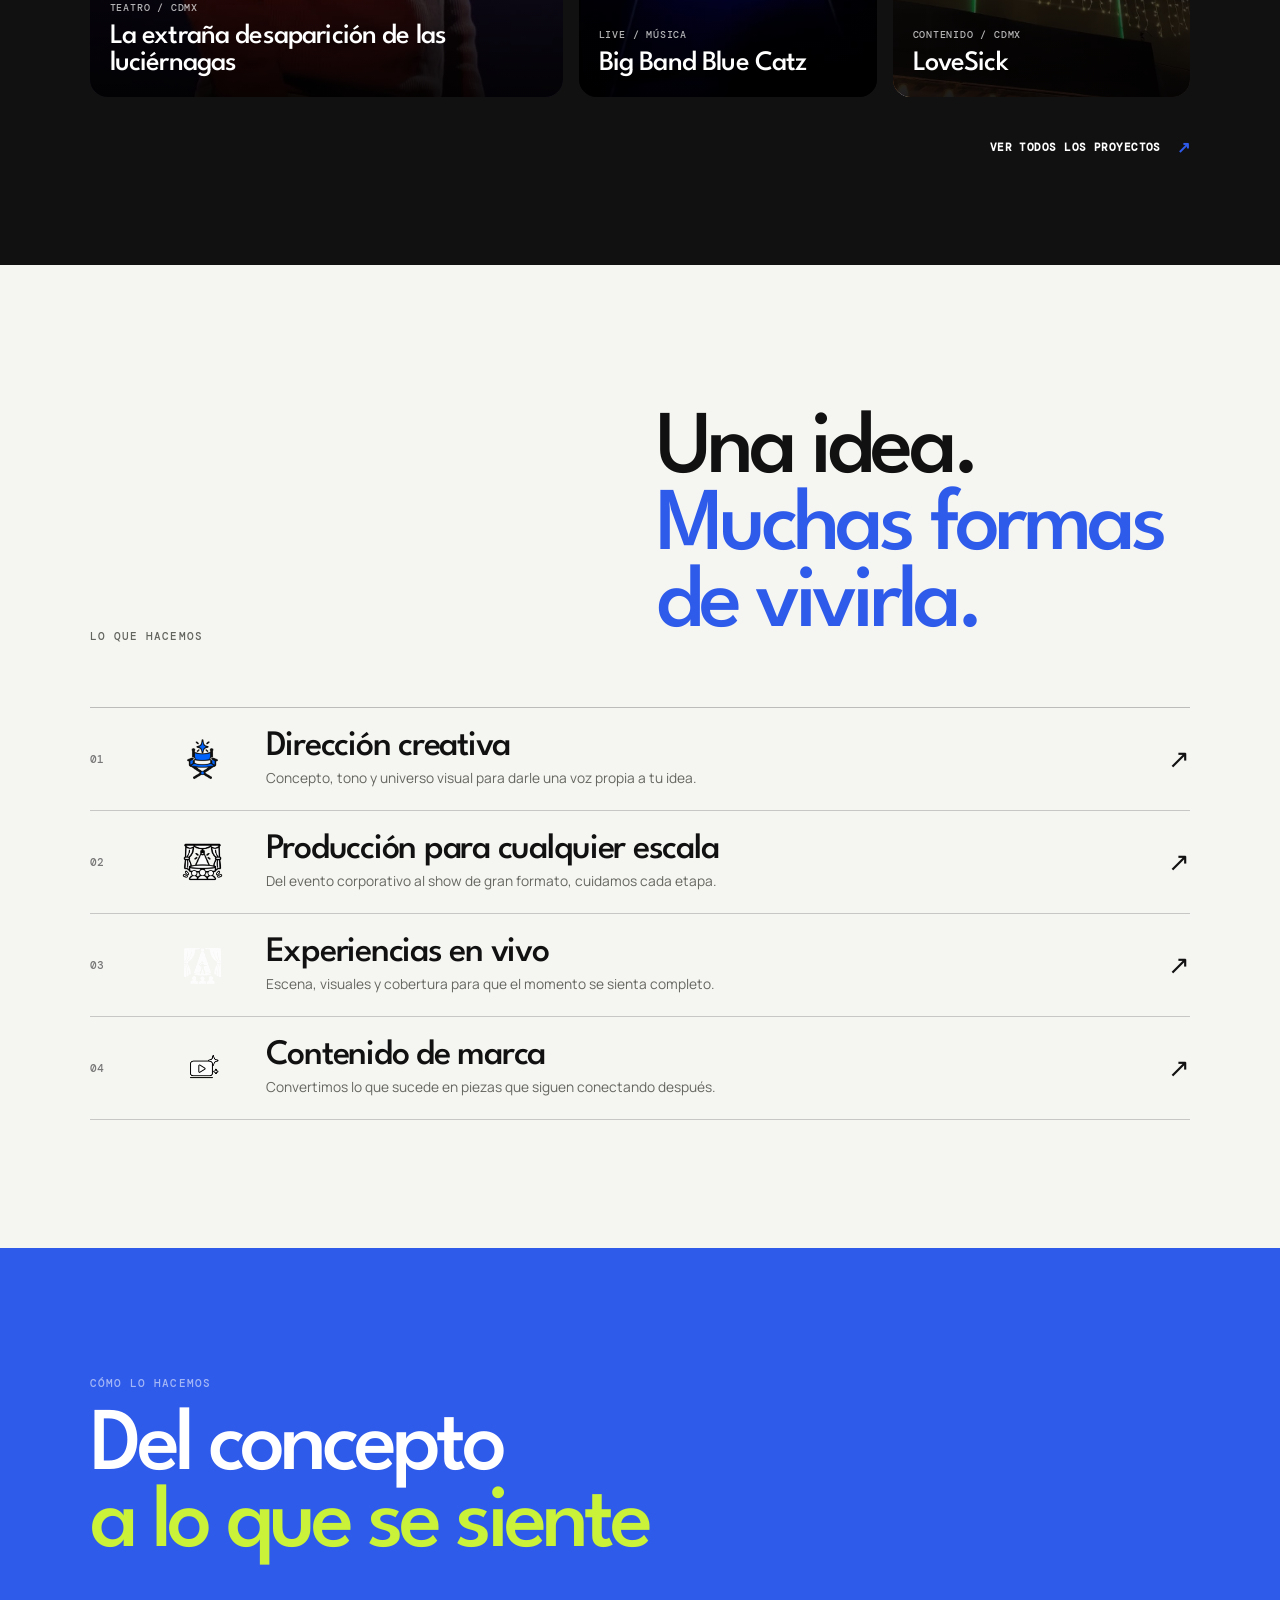
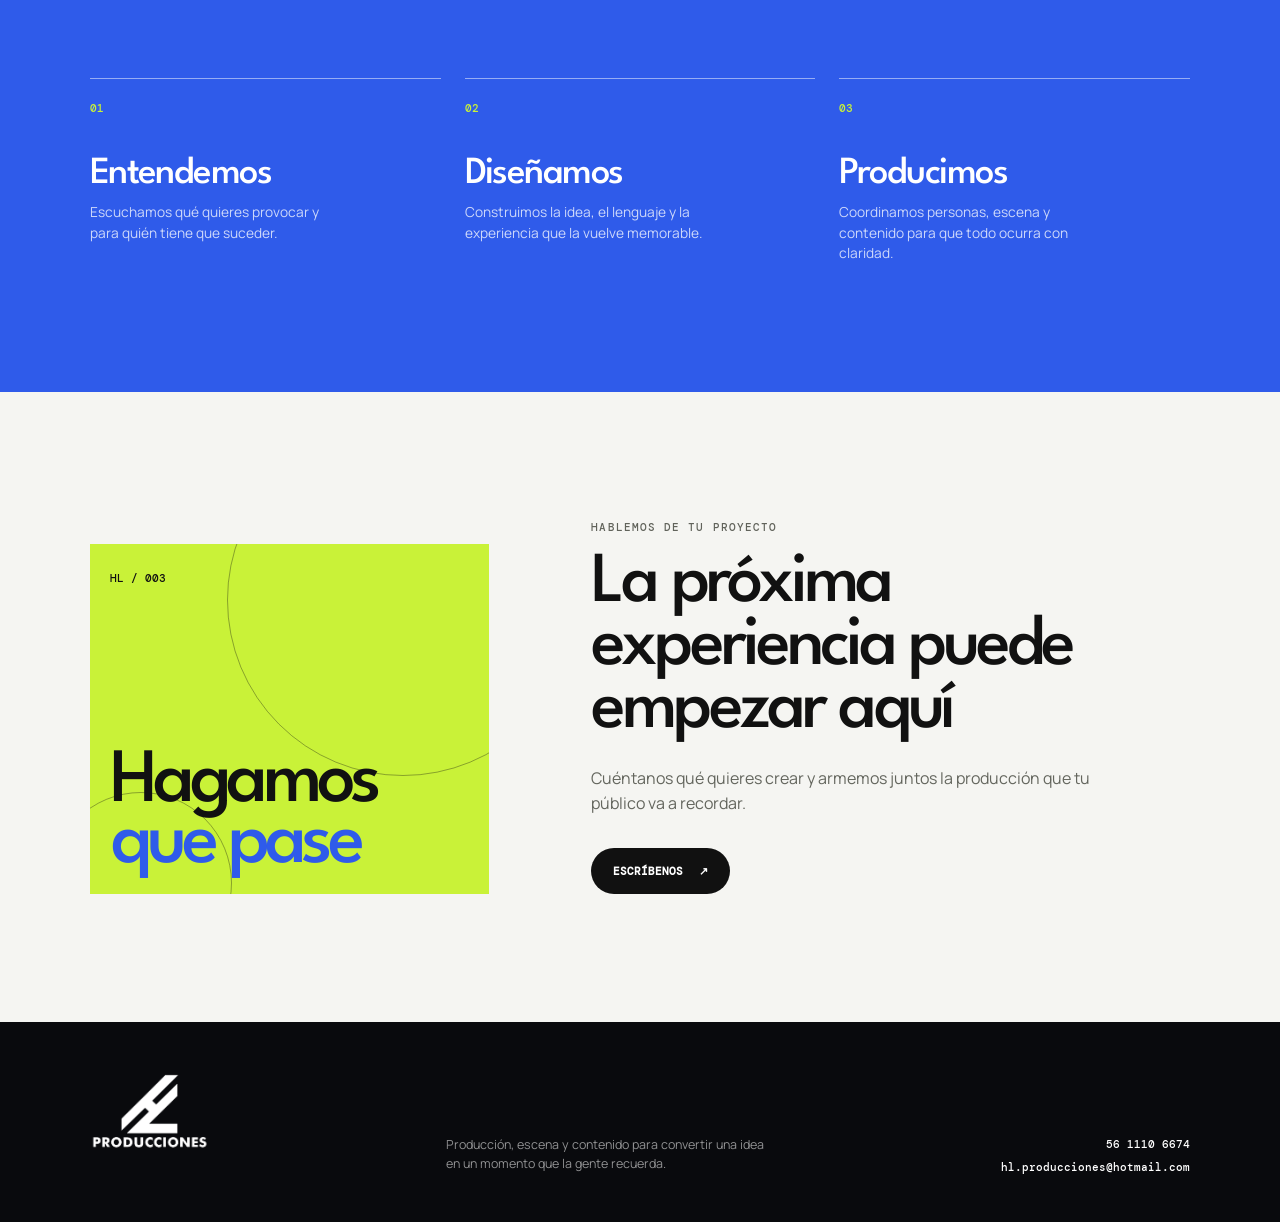
==== commit ee905bdc: "Update stylesheet and script versioning in hl-home.html" ====
--- a/hl-home.html
+++ b/hl-home.html
@@ -9,7 +9,7 @@
     <link rel="preconnect" href="https://fonts.googleapis.com" />
     <link rel="preconnect" href="https://fonts.gstatic.com" crossorigin />
     <link href="https://fonts.googleapis.com/css2?family=DM+Mono:wght@400;500&family=League+Spartan:wght@600;700;800;900&family=Manrope:wght@400;500;600;700&display=swap" rel="stylesheet" />
-    <link rel="stylesheet" href="hl-home.css?v=20261030-journey-1" />
+    <link rel="stylesheet" href="hl-home.css?v=20261030-audience-1" />
   </head>
   <body>
     <main class="hl-home" id="inicio">
@@ -56,10 +56,9 @@
     </main>
     <section class="hl-home-intro hl-home-section" id="manifiesto" aria-labelledby="hl-home-intro-title">
       <div class="hl-home-intro-grid">
-        <h2 id="hl-home-intro-title">De la primera idea<br /><em>al aplauso final</em></h2>
         <div class="hl-home-intro-copy">
-          <p>Nos metemos en el proyecto desde el inicio para que concepto, producción y entrega hablen el mismo idioma.</p>
-          <a class="hl-home-outline-link" href="index.html?nav=20261027#servicios">Conoce nuestros servicios <span aria-hidden="true">↗</span></a>
+          <p id="hl-home-intro-title">Obras para reír, emocionarse, cantar y salir con ganas de contarlo. Descubre las producciones que convierten una noche cualquiera en una experiencia que se queda contigo.</p>
+          <a class="hl-home-outline-link" href="#trabajo">Conoce nuestras obras <span aria-hidden="true">↗</span></a>
         </div>
       </div>
       <div class="hl-home-metrics" aria-label="Experiencia de HL Producciones">
@@ -123,7 +122,7 @@
     </section>
 
     <footer class="hl-home-footer-new"><img src="assets/hl-producciones-logo.png" alt="HL Producciones" /><p>Producción, escena y contenido para convertir una idea en un momento que la gente recuerda.</p><div><a href="tel:+525611106674">56 1110 6674</a><a href="mailto:hl.producciones@hotmail.com">hl.producciones@hotmail.com</a></div></footer>
-    <script src="hl-home.js?v=20261030-remove-kicker-1"></script>
+    <script src="hl-home.js?v=20261030-audience-1"></script>
     <script src="page-transition.js?v=20261027-2"></script>
   </body>
 </html>
@@ -136,3 +135,4 @@
  
  
  
+ 
--- a/hl-home.css
+++ b/hl-home.css
@@ -81,13 +81,16 @@
 .hl-home-intro-media { width:min(24rem,24vw); aspect-ratio:.72; margin:0 auto clamp(3.5rem,7vw,6rem); overflow:hidden; border-radius:1rem; background:#111; box-shadow:0 2rem 4rem rgba(0,0,0,.24); }
 .hl-home-intro-media .hl-home-slide { position:relative; inset:auto; height:100%; opacity:1; }
 .hl-home-intro-media video { width:100%; height:100%; display:block; object-fit:cover; }
-.hl-home-intro-grid { display:block; max-width:1050px; margin:0 auto; }
+.hl-home-intro-grid { display:block; max-width:980px; margin:0 auto; opacity:0; transform:translateX(4rem); transition:opacity .9s var(--ease),transform .9s var(--ease); }
+.hl-home-intro.is-visible .hl-home-intro-grid { opacity:1; transform:none; }
 .hl-home-intro h2, .hl-home-work h2, .hl-home-services h2, .hl-home-process h2 { margin:0; color:#fff; font:500 clamp(3rem,7vw,7.4rem)/.86 var(--display); letter-spacing:-.055em; }
 .hl-home-intro h2 em, .hl-home-work h2 em, .hl-home-services h2 em, .hl-home-process h2 em { color:#2f5bea; font-style:normal; }
-.hl-home-intro-copy { max-width:760px; margin:clamp(2rem,4vw,3.5rem) auto 0; padding-bottom:.35rem; }
-.hl-home-intro-copy p { margin:0 0 2rem; color:rgba(255,255,255,.7); font-size:clamp(1rem,1.5vw,1.25rem); line-height:1.5; }
+.hl-home-intro-copy { max-width:980px; margin:0 auto; padding-bottom:.35rem; }
+.hl-home-intro-copy p { margin:0 auto 2.5rem; color:#fff; font-size:clamp(1.35rem,2.4vw,2.35rem); line-height:1.22; letter-spacing:-.025em; }
 .hl-home-outline-link, .hl-home-text-link { display:inline-flex; gap:1rem; align-items:center; color:#fff; font:600 .7rem var(--mono); letter-spacing:.04em; text-transform:uppercase; }
-.hl-home-outline-link span, .hl-home-text-link span { color:#2f5bea; font-size:1rem; }
+.hl-home-outline-link span, .hl-home-text-link span { color:#2f5bea; font-size:1rem; } 
+.hl-home-intro .hl-home-outline-link { border:1px solid rgba(255,255,255,.72); border-radius:999px; padding:1rem 1.45rem; transition:background .25s ease,color .25s ease,border-color .25s ease; }
+.hl-home-intro .hl-home-outline-link:hover { border-color:#fff; background:#fff; color:#111; }
 .hl-home-metrics { display:grid; grid-template-columns:repeat(3,1fr); gap:1px; margin-top:clamp(4rem,9vw,9rem); border-top:1px solid rgba(255,255,255,.2); border-bottom:1px solid rgba(255,255,255,.2); }
 .hl-home-metrics div { display:grid; gap:.8rem; min-height:145px; padding:1.25rem 1rem; border-right:1px solid rgba(255,255,255,.16); }
 .hl-home-metrics div:last-child { border-right:0; }
